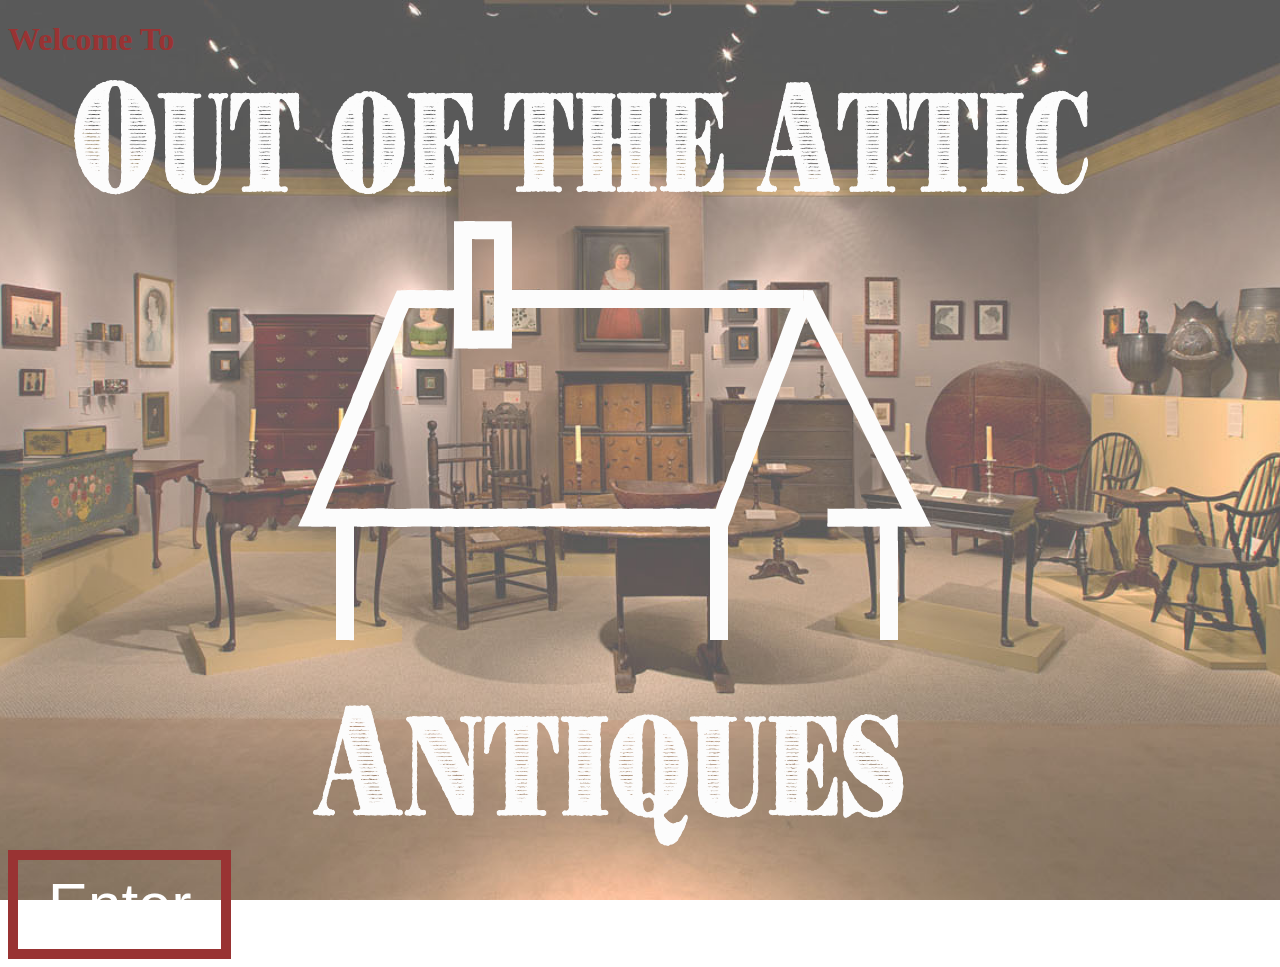
==== index.html @ 9c6b617c "add index.html html, images, fonts, and color" ====
<!doctype html>
<html lang="en">
<head>
    <meta charset="utf-8">
    <title>Out of the Attic Antiques</title>
    <meta name="description" content="A unique assortment of antiques, collectibles, vintage, retro, and all around fun stuff!">
    <meta name="viewport" content="width=device-width, initial-scale=1">
    <link rel="shortcut icon" href="img/favicon.ico"/>
    <link rel="stylesheet" type="text/css" href="styles.css"/>
</head>
<body class="home">
  <h1>Welcome To</h1>
  <img src="img/attic.png" alt="Homepage Icon">
  <button class="enter" type="button">Enter</button>

</body>
</html>
---- styles.css ----
.home {
  background-image: url(img/background.jpg);
  background-position: center center;
  background-repeat: no-repeat;
  background-attachment: fixed;
  background-size: cover;
  color: #993333; }

.enter {
  background-color: transparent;
  border: 10px solid #993333;
  color: white;
  padding: 10px 30px;
  text-align: center;
  display: inline-block;
  font-size: 60px;
  cursor: pointer; }
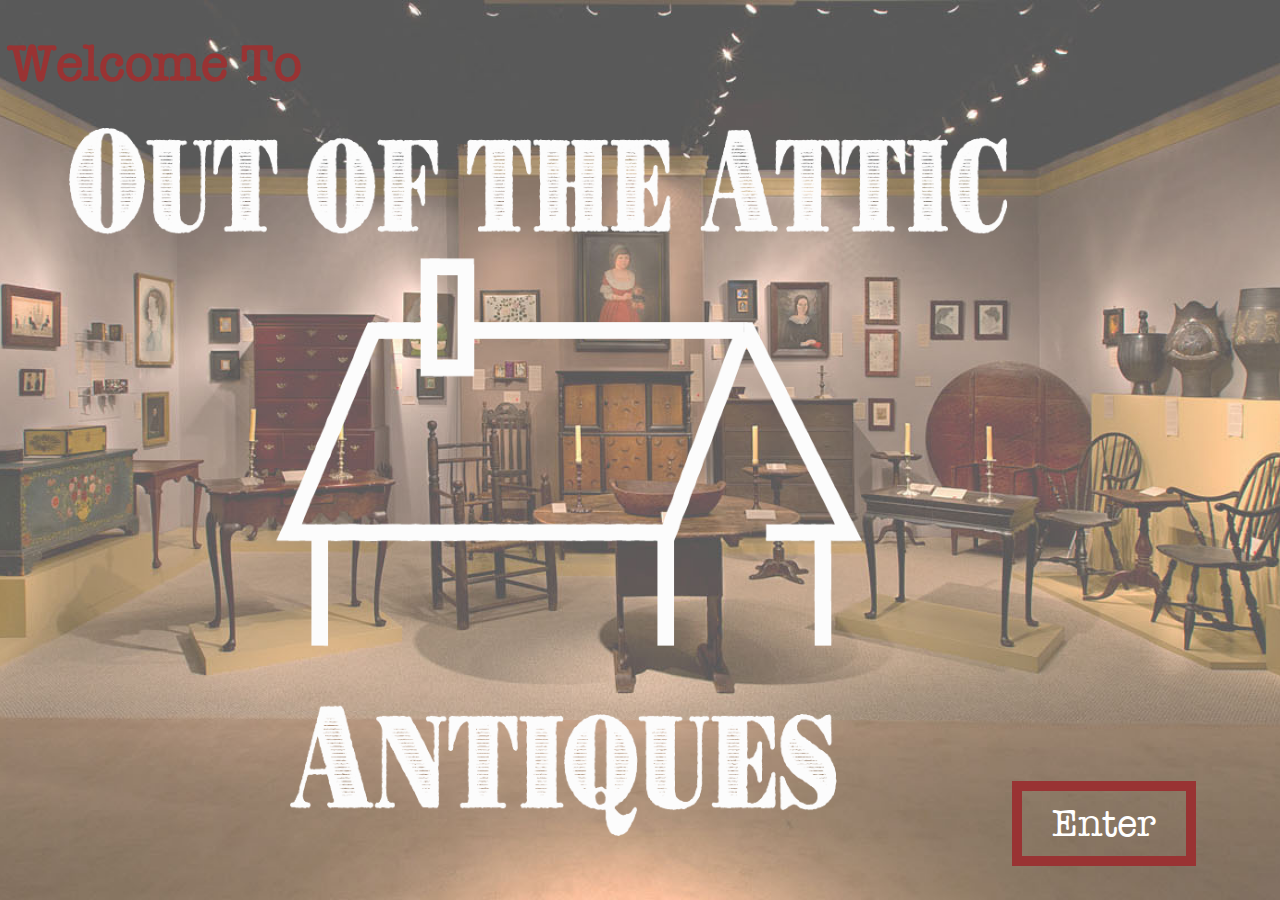
==== commit 6121ea61: "add font face and viewport font mixins" ====
--- a/index.html
+++ b/index.html
@@ -9,9 +9,9 @@
     <link rel="stylesheet" type="text/css" href="styles.css"/>
 </head>
 <body class="home">
-  <h1>Welcome To</h1>
+  <h1 class="limit-min">Welcome To</h1>
   <img src="img/attic.png" alt="Homepage Icon">
-  <button class="enter" type="button">Enter</button>
+  <button class="enter limit-min-max" type="button">Enter</button>
 
 </body>
 </html>
--- a/styles.css
+++ b/styles.css
@@ -1,10 +1,19 @@
+@font-face {
+  font-family: type;
+  src: url(fonts/AmericanTypewriter.ttc); }
+
 .home {
   background-image: url(img/background.jpg);
   background-position: center center;
   background-repeat: no-repeat;
   background-attachment: fixed;
   background-size: cover;
-  color: #993333; }
+  color: #993333;
+  font-family: type; }
+
+.home img {
+  width: 100%;
+  max-width: 1000px; }
 
 .enter {
   background-color: transparent;
@@ -13,5 +22,20 @@
   padding: 10px 30px;
   text-align: center;
   display: inline-block;
-  font-size: 60px;
-  cursor: pointer; }
+  cursor: pointer;
+  font-family: type; }
+
+.limit-min {
+  font-size: 4vw; }
+  @media (max-width: 750px) {
+    .limit-min {
+      font-size: 30px; } }
+
+.limit-min-max {
+  font-size: 3vw; }
+  @media (max-width: 666.66667px) {
+    .limit-min-max {
+      font-size: 20px; } }
+  @media (min-width: 1666.66667px) {
+    .limit-min-max {
+      font-size: 50px; } }
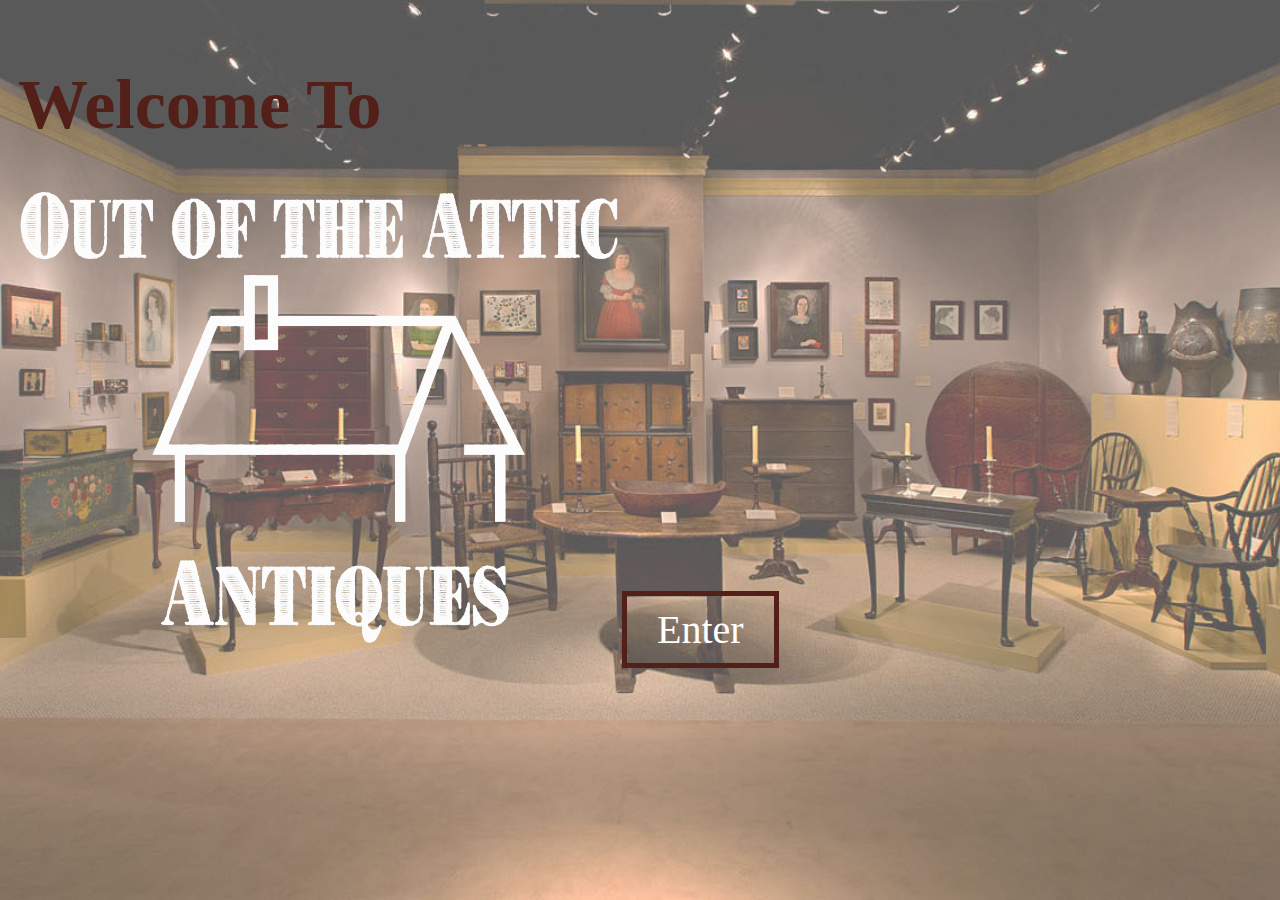
==== commit c89b7384: "about page mobile version complete" ====
--- a/index.html
+++ b/index.html
@@ -9,9 +9,10 @@
     <link rel="stylesheet" type="text/css" href="styles.css"/>
 </head>
 <body class="home">
-  <h1 class="limit-min">Welcome To</h1>
-  <img src="img/attic.png" alt="Homepage Icon">
-  <button class="enter limit-min-max" type="button">Enter</button>
-
+  <div class="home-container">
+    <h1 class="limit-min">Welcome To</h1>
+    <img src="img/attic.png" alt="Homepage Icon">
+    <a href="about.html"><button class="enter limit-min-max" type="button">Enter</button></a>
+  </div>
 </body>
 </html>
--- a/styles.css
+++ b/styles.css
@@ -1,6 +1,125 @@
+/*--------------IMPORTS----------------*/
+@import url(layout/grid-settings.css);
+@font-face {
+  font-family: type;
+  src: url("url(fonts/AmericanTypewriter.ttc).eot");
+  src: url("url(fonts/AmericanTypewriter.ttc).eot#iefix") format("embedded-opentype"), url("url(fonts/AmericanTypewriter.ttc).ttf") format("truetype"), url("url(fonts/AmericanTypewriter.ttc).svg#type") format("svg"), url("url(fonts/AmericanTypewriter.ttc).woff") format("woff"); }
+
 @font-face {
   font-family: type;
   src: url(fonts/AmericanTypewriter.ttc); }
+
+@font-face {
+  font-family: badguy;
+  src: url(fonts/BadGuyBlack.otf); }
+
+@font-face {
+  src: url(fonts/SignPainter.ttc); }
+
+.limit-min {
+  font-size: 4vw; }
+  @media (max-width: 1750px) {
+    .limit-min {
+      font-size: 70px; } }
+
+.limit-min-max {
+  font-size: 3vw; }
+  @media (max-width: 1333.33333px) {
+    .limit-min-max {
+      font-size: 40px; } }
+  @media (min-width: 1666.66667px) {
+    .limit-min-max {
+      font-size: 50px; } }
+
+html {
+  -webkit-box-sizing: border-box;
+  box-sizing: border-box; }
+
+*, *::before, *::after {
+  -webkit-box-sizing: inherit;
+  box-sizing: inherit; }
+
+body {
+  padding: 10px;
+  width: 100%; }
+
+header {
+  max-width: 1600px;
+  width: 100%;
+  margin: 0 auto; }
+
+.menu {
+  display: -webkit-box;
+  display: -webkit-flex;
+  display: -ms-flexbox;
+  display: flex;
+  -webkit-box-align: center;
+  -webkit-align-items: center;
+  -ms-flex-align: center;
+  align-items: center;
+  -webkit-box-pack: center;
+  -webkit-justify-content: center;
+  -ms-flex-pack: center;
+  justify-content: center;
+  font-family: SignPainter; }
+  @media (max-width: 40em) {
+    .menu {
+      -webkit-box-orient: vertical;
+      -webkit-box-direction: normal;
+      -webkit-flex-direction: column;
+      -ms-flex-direction: column;
+      flex-direction: column; } }
+  .menu .logo {
+    max-width: 200px;
+    padding-top: 10px; }
+  .menu .icons-div {
+    padding-left: 10px; }
+  .menu .icons {
+    max-width: 80px;
+    margin: 0 -25px;
+    padding-right: 30px; }
+  .menu a {
+    -webkit-box-flex: 1;
+    -webkit-flex-grow: 1;
+    -ms-flex-positive: 1;
+    flex-grow: 1;
+    color: #808080;
+    text-decoration: none;
+    text-align: center;
+    padding: 15px;
+    font-size: 2.5em; }
+  .menu a:hover {
+    color: white; }
+
+footer {
+  width: 100%;
+  background-color: rgba(128, 128, 128, 0.5);
+  position: relative;
+  left: 0px;
+  bottom: 0px;
+  font-family: type;
+  display: -webkit-box;
+  display: -webkit-flex;
+  display: -ms-flexbox;
+  display: flex;
+  -webkit-box-pack: center;
+  -webkit-justify-content: center;
+  -ms-flex-pack: center;
+  justify-content: center; }
+  footer ul {
+    list-style: none; }
+    footer ul li {
+      text-align: center;
+      padding: 10px; }
+
+.footer-svg {
+  max-width: 40px; }
+
+.home-container {
+  width: 1200px;
+  max-width: 100%;
+  margin: auto;
+  display: inline-block; }
 
 .home {
   background-image: url(img/background.jpg);
@@ -8,34 +127,158 @@
   background-repeat: no-repeat;
   background-attachment: fixed;
   background-size: cover;
-  color: #993333;
-  font-family: type; }
-
-.home img {
-  width: 100%;
-  max-width: 1000px; }
+  color: #521F19;
+  font-family: SignPainter; }
+  .home img {
+    width: 100%;
+    max-width: 600px; }
 
 .enter {
   background-color: transparent;
-  border: 10px solid #993333;
+  border: 5px solid #521F19;
   color: white;
   padding: 10px 30px;
-  text-align: center;
-  display: inline-block;
+  text-decoration: none;
   cursor: pointer;
-  font-family: type; }
-
-.limit-min {
-  font-size: 4vw; }
-  @media (max-width: 750px) {
-    .limit-min {
-      font-size: 30px; } }
-
-.limit-min-max {
-  font-size: 3vw; }
-  @media (max-width: 666.66667px) {
-    .limit-min-max {
-      font-size: 20px; } }
-  @media (min-width: 1666.66667px) {
-    .limit-min-max {
-      font-size: 50px; } }
+  font-family: SignPainter; }
+
+.about p {
+  font-family: type;
+  letter-spacing: 1px;
+  line-height: 1.5; }
+  .about p span {
+    font-family: SignPainter;
+    font-size: 80px;
+    padding-bottom: 20px; }
+  .about p h1, .about p h2 {
+    font-family: BadGuyBlack;
+    font-size: 2.5em;
+    text-align: center;
+    color: #cc9900; }
+
+.about-container {
+  width: 100%;
+  max-width: 1200px;
+  margin: auto; }
+
+#emailkern {
+  letter-spacing: 2px; }
+
+.featured h1 {
+  font-family: BadGuyBlack;
+  font-size: 2.5em;
+  text-align: center;
+  color: #cc9900; }
+
+.events h1 {
+  font-family: BadGuyBlack;
+  font-size: 2.5em;
+  text-align: center;
+  color: #cc9900; }
+
+.blog h1 {
+  font-family: BadGuyBlack;
+  font-size: 2.5em;
+  text-align: center;
+  color: #cc9900; }
+
+.events-container {
+  width: 100%;
+  max-width: 1200px;
+  background-color: #808080;
+  margin: auto; }
+
+.event {
+  border-bottom: 7px dotted;
+  border-color: white;
+  text-align: center; }
+  .event img {
+    width: 100%;
+    max-width: 300px;
+    border: 5px solid;
+    border-color: #521F19;
+    margin-top: 10px; }
+  .event p {
+    font-family: type;
+    font-size: 1.875em; }
+    .event p span {
+      font-family: BadGuyBlack; }
+  .event h2 {
+    font-family: SignPainter;
+    font-size: 3.125em; }
+  .event button {
+    -webkit-box-shadow: 3px 4px 8px #666666;
+    -moz-box-shadow: 3px 4px 8px #666666;
+    box-shadow: 3px 4px 8px #666666;
+    font-family: type;
+    color: white;
+    font-size: 20px;
+    background: #521F19;
+    padding: 10px 20px 10px 20px;
+    text-decoration: none;
+    margin-bottom: 15px; }
+    .event button:hover {
+      background: #cc9900;
+      text-decoration: none; }
+
+.appraisals h1 {
+  font-family: BadGuyBlack;
+  font-size: 2.5em;
+  text-align: center;
+  color: #cc9900; }
+
+.contact {
+  background-image: url(img/contact_background.png);
+  background-position: center center;
+  background-repeat: no-repeat;
+  background-attachment: fixed;
+  background-size: cover; }
+  .contact h1 {
+    color: #cc9900;
+    font-family: BadGuyBlack;
+    font-size: 2.5em;
+    text-align: center; }
+
+#form {
+  width: 700px;
+  max-width: 100%;
+  margin: auto; }
+
+input[type="text"],
+input[type="email"],
+input[type="submit"],
+select,
+textarea {
+  opacity: 0.3;
+  font-size: 15px;
+  width: 100%;
+  max-width: 800px;
+  resize: none; }
+
+input[type="submit"] {
+  width: 400px;
+  max-width: 100%;
+  float: right; }
+
+.about, .featured, .events, .blog, .appraisals, .contact {
+  background-color: #521F19;
+  color: white; }
+  .about iframe, .featured iframe, .events iframe, .blog iframe, .appraisals iframe, .contact iframe {
+    max-width: 100%;
+    margin-right: auto;
+    margin-left: auto;
+    display: block;
+    padding-bottom: 20px; }
+
+svg:hover {
+  -webkit-transform: scale(1.6);
+  -ms-transform: scale(1.6);
+  transform: scale(1.6); }
+
+svg {
+  -webkit-transition: all 0.5s;
+  -o-transition: all 0.5s;
+  transition: all 0.5s;
+  -webkit-transform-origin: 50% 50%;
+  -ms-transform-origin: 50% 50%;
+  transform-origin: 50% 50%; }
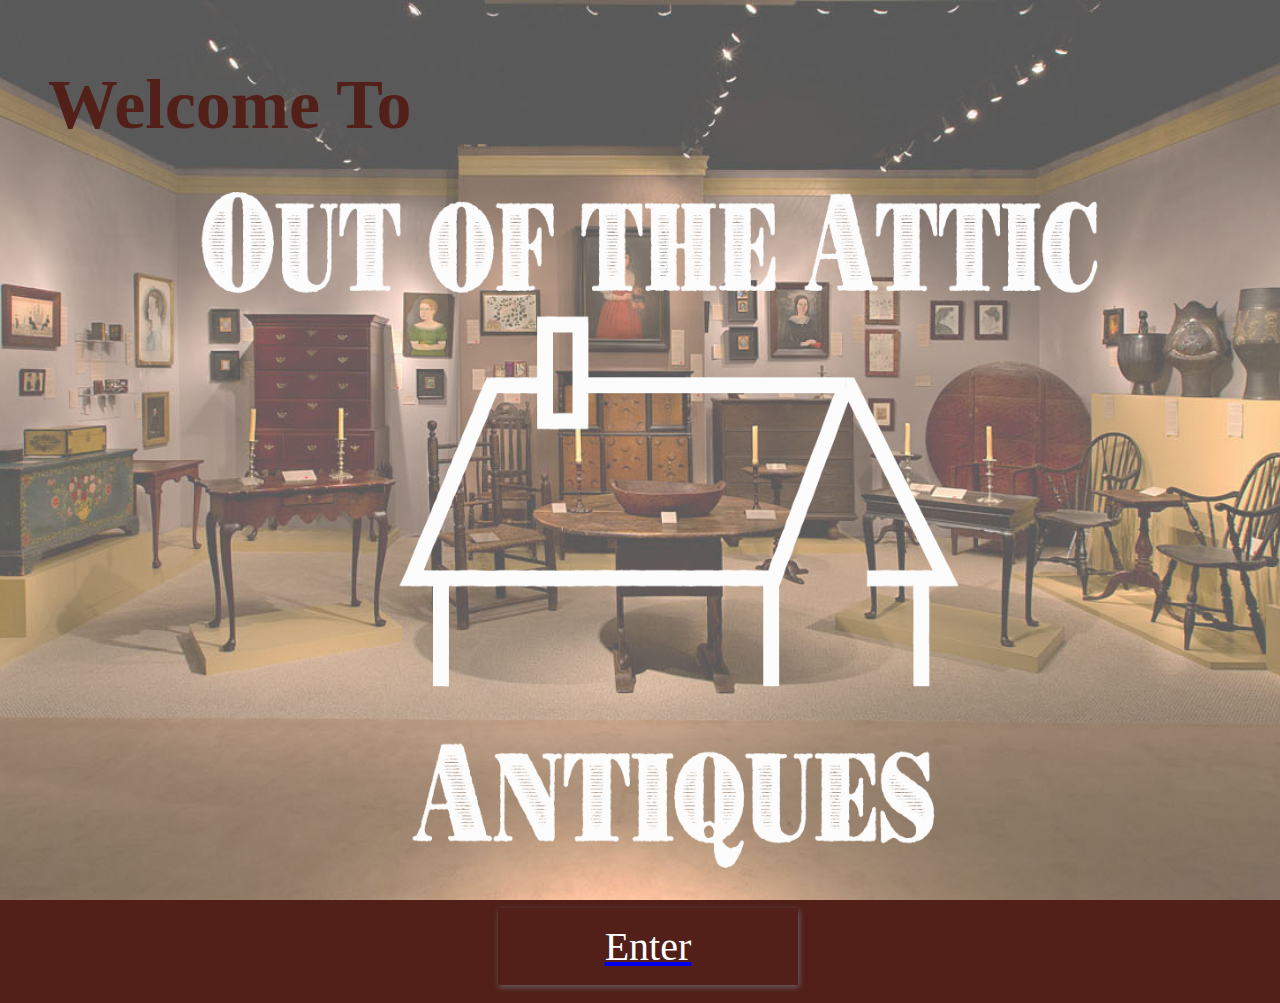
==== commit a2eba7a4: "complete all mobile pages" ====
--- a/index.html
+++ b/index.html
@@ -12,7 +12,9 @@
   <div class="home-container">
     <h1 class="limit-min">Welcome To</h1>
     <img src="img/attic.png" alt="Homepage Icon">
-    <a href="about.html"><button class="enter limit-min-max" type="button">Enter</button></a>
+    <div class="enter-button">
+      <a href="about.html"><button class="enter limit-min-max" type="button">Enter</button></a>
+    </div>
   </div>
 </body>
 </html>
--- a/styles.css
+++ b/styles.css
@@ -31,6 +31,531 @@
     .limit-min-max {
       font-size: 50px; } }
 
+/* Featured Items */
+.section {
+  display: none;
+  padding-bottom: 2rem; }
+  @media screen and (min-width: 768px) {
+    .section {
+      padding-right: 4rem;
+      padding-left: 4rem; } }
+  @supports (display: grid) {
+    .section {
+      display: block; } }
+
+.grid {
+  display: grid;
+  grid-gap: 20px;
+  grid-template-columns: repeat(auto-fit, minmax(300px, 1fr));
+  grid-auto-rows: 150px;
+  grid-auto-flow: row dense; }
+
+.item {
+  position: relative;
+  display: -webkit-box;
+  display: -webkit-flex;
+  display: -ms-flexbox;
+  display: flex;
+  -webkit-box-orient: vertical;
+  -webkit-box-direction: normal;
+  -webkit-flex-direction: column;
+  -ms-flex-direction: column;
+  flex-direction: column;
+  -webkit-box-pack: end;
+  -webkit-justify-content: flex-end;
+  -ms-flex-pack: end;
+  justify-content: flex-end;
+  -webkit-box-sizing: border-box;
+  box-sizing: border-box;
+  grid-column-start: auto;
+  grid-row-start: auto;
+  background-image: url("img/grid_img/guitar.jpg");
+  background-size: cover;
+  background-position: center;
+  -webkit-transition: -webkit-transform 0.3s ease-in-out;
+  transition: -webkit-transform 0.3s ease-in-out;
+  -o-transition: transform 0.3s ease-in-out;
+  transition: transform 0.3s ease-in-out;
+  transition: transform 0.3s ease-in-out, -webkit-transform 0.3s ease-in-out;
+  border: 2px solid #cc9900; }
+  .item:nth-of-type(2n) {
+    background-image: url("img/grid_img/helmet.jpg"); }
+  .item:nth-of-type(3n) {
+    background-image: url("img/grid_img/phono.jpg"); }
+  .item:nth-of-type(4n) {
+    background-image: url("img/grid_img/tv.jpg"); }
+  .item:nth-of-type(5n) {
+    background-image: url("img/grid_img/train.jpg"); }
+  .item:nth-of-type(6n) {
+    background-image: url("img/grid_img/rolex.jpg"); }
+  .item:nth-of-type(7n) {
+    background-image: url("img/grid_img/jacket.jpg"); }
+  .item:nth-of-type(8n) {
+    background-image: url("img/grid_img/eames.jpg"); }
+  .item:nth-of-type(9n) {
+    background-image: url("img/grid_img/autograph.jpg"); }
+  .item:nth-of-type(10n) {
+    background-image: url("img/grid_img/coffee.jpg"); }
+  .item:nth-of-type(11n) {
+    background-image: url("img/grid_img/beer.jpg"); }
+  .item:nth-of-type(12n) {
+    background-image: url("img/grid_img/globe.jpg"); }
+  .item:nth-of-type(13n) {
+    background-image: url("img/grid_img/glass.jpg"); }
+  .item:nth-of-type(14n) {
+    background-image: url("img/grid_img/picnic.jpg"); }
+  .item:nth-of-type(15n) {
+    background-image: url("img/grid_img/ring.jpg"); }
+  .item:nth-of-type(16n) {
+    background-image: url("img/grid_img/sofa.jpg"); }
+  .item:after {
+    content: '';
+    position: absolute;
+    width: 100%;
+    height: 100%;
+    background-color: black;
+    opacity: 0.3;
+    -webkit-transition: opacity 0.3s ease-in-out;
+    -o-transition: opacity 0.3s ease-in-out;
+    transition: opacity 0.3s ease-in-out; }
+  .item:hover {
+    -webkit-transform: scale(1.05);
+    -ms-transform: scale(1.05);
+    transform: scale(1.05); }
+    .item:hover:after {
+      opacity: 0; }
+  .item--medium {
+    grid-row-end: span 2; }
+  .item--large {
+    grid-row-end: span 3; }
+  .item--full {
+    grid-column-end: auto; }
+    @media screen and (min-width: 768px) {
+      .item--full {
+        grid-column: 1/-1;
+        grid-row-end: span 2; } }
+  .item__details {
+    position: relative;
+    z-index: 1;
+    padding: 15px;
+    background: #fff;
+    letter-spacing: 1px;
+    color: #521F19;
+    font-family: type;
+    text-align: center; }
+
+/*
+ * The MIT License
+ * Copyright (c) 2012 Matias Meno <m@tias.me>
+ */
+@-webkit-keyframes passing-through {
+  0% {
+    opacity: 0;
+    -webkit-transform: translateY(40px);
+    -moz-transform: translateY(40px);
+    -ms-transform: translateY(40px);
+    -o-transform: translateY(40px);
+    transform: translateY(40px); }
+  30%, 70% {
+    opacity: 1;
+    -webkit-transform: translateY(0px);
+    -moz-transform: translateY(0px);
+    -ms-transform: translateY(0px);
+    -o-transform: translateY(0px);
+    transform: translateY(0px); }
+  100% {
+    opacity: 0;
+    -webkit-transform: translateY(-40px);
+    -moz-transform: translateY(-40px);
+    -ms-transform: translateY(-40px);
+    -o-transform: translateY(-40px);
+    transform: translateY(-40px); } }
+
+@-moz-keyframes passing-through {
+  0% {
+    opacity: 0;
+    -webkit-transform: translateY(40px);
+    -moz-transform: translateY(40px);
+    -ms-transform: translateY(40px);
+    -o-transform: translateY(40px);
+    transform: translateY(40px); }
+  30%, 70% {
+    opacity: 1;
+    -webkit-transform: translateY(0px);
+    -moz-transform: translateY(0px);
+    -ms-transform: translateY(0px);
+    -o-transform: translateY(0px);
+    transform: translateY(0px); }
+  100% {
+    opacity: 0;
+    -webkit-transform: translateY(-40px);
+    -moz-transform: translateY(-40px);
+    -ms-transform: translateY(-40px);
+    -o-transform: translateY(-40px);
+    transform: translateY(-40px); } }
+
+@keyframes passing-through {
+  0% {
+    opacity: 0;
+    -webkit-transform: translateY(40px);
+    -moz-transform: translateY(40px);
+    -ms-transform: translateY(40px);
+    -o-transform: translateY(40px);
+    transform: translateY(40px); }
+  30%, 70% {
+    opacity: 1;
+    -webkit-transform: translateY(0px);
+    -moz-transform: translateY(0px);
+    -ms-transform: translateY(0px);
+    -o-transform: translateY(0px);
+    transform: translateY(0px); }
+  100% {
+    opacity: 0;
+    -webkit-transform: translateY(-40px);
+    -moz-transform: translateY(-40px);
+    -ms-transform: translateY(-40px);
+    -o-transform: translateY(-40px);
+    transform: translateY(-40px); } }
+
+@-webkit-keyframes slide-in {
+  0% {
+    opacity: 0;
+    -webkit-transform: translateY(40px);
+    -moz-transform: translateY(40px);
+    -ms-transform: translateY(40px);
+    -o-transform: translateY(40px);
+    transform: translateY(40px); }
+  30% {
+    opacity: 1;
+    -webkit-transform: translateY(0px);
+    -moz-transform: translateY(0px);
+    -ms-transform: translateY(0px);
+    -o-transform: translateY(0px);
+    transform: translateY(0px); } }
+
+@-moz-keyframes slide-in {
+  0% {
+    opacity: 0;
+    -webkit-transform: translateY(40px);
+    -moz-transform: translateY(40px);
+    -ms-transform: translateY(40px);
+    -o-transform: translateY(40px);
+    transform: translateY(40px); }
+  30% {
+    opacity: 1;
+    -webkit-transform: translateY(0px);
+    -moz-transform: translateY(0px);
+    -ms-transform: translateY(0px);
+    -o-transform: translateY(0px);
+    transform: translateY(0px); } }
+
+@keyframes slide-in {
+  0% {
+    opacity: 0;
+    -webkit-transform: translateY(40px);
+    -moz-transform: translateY(40px);
+    -ms-transform: translateY(40px);
+    -o-transform: translateY(40px);
+    transform: translateY(40px); }
+  30% {
+    opacity: 1;
+    -webkit-transform: translateY(0px);
+    -moz-transform: translateY(0px);
+    -ms-transform: translateY(0px);
+    -o-transform: translateY(0px);
+    transform: translateY(0px); } }
+
+@-webkit-keyframes pulse {
+  0% {
+    -webkit-transform: scale(1);
+    -moz-transform: scale(1);
+    -ms-transform: scale(1);
+    -o-transform: scale(1);
+    transform: scale(1); }
+  10% {
+    -webkit-transform: scale(1.1);
+    -moz-transform: scale(1.1);
+    -ms-transform: scale(1.1);
+    -o-transform: scale(1.1);
+    transform: scale(1.1); }
+  20% {
+    -webkit-transform: scale(1);
+    -moz-transform: scale(1);
+    -ms-transform: scale(1);
+    -o-transform: scale(1);
+    transform: scale(1); } }
+
+@-moz-keyframes pulse {
+  0% {
+    -webkit-transform: scale(1);
+    -moz-transform: scale(1);
+    -ms-transform: scale(1);
+    -o-transform: scale(1);
+    transform: scale(1); }
+  10% {
+    -webkit-transform: scale(1.1);
+    -moz-transform: scale(1.1);
+    -ms-transform: scale(1.1);
+    -o-transform: scale(1.1);
+    transform: scale(1.1); }
+  20% {
+    -webkit-transform: scale(1);
+    -moz-transform: scale(1);
+    -ms-transform: scale(1);
+    -o-transform: scale(1);
+    transform: scale(1); } }
+
+@keyframes pulse {
+  0% {
+    -webkit-transform: scale(1);
+    -moz-transform: scale(1);
+    -ms-transform: scale(1);
+    -o-transform: scale(1);
+    transform: scale(1); }
+  10% {
+    -webkit-transform: scale(1.1);
+    -moz-transform: scale(1.1);
+    -ms-transform: scale(1.1);
+    -o-transform: scale(1.1);
+    transform: scale(1.1); }
+  20% {
+    -webkit-transform: scale(1);
+    -moz-transform: scale(1);
+    -ms-transform: scale(1);
+    -o-transform: scale(1);
+    transform: scale(1); } }
+
+.dropzone, .dropzone * {
+  -webkit-box-sizing: border-box;
+  box-sizing: border-box; }
+
+.dropzone {
+  min-height: 150px;
+  border: 4px solid #cc9900;
+  background-image: url(img/dragicon.png);
+  background-size: 100px 100px;
+  background-position: center center;
+  background-repeat: no-repeat;
+  padding: 120px; }
+  .dropzone.dz-clickable {
+    cursor: pointer; }
+    .dropzone.dz-clickable * {
+      cursor: default; }
+    .dropzone.dz-clickable .dz-message, .dropzone.dz-clickable .dz-message * {
+      cursor: pointer; }
+  .dropzone.dz-started .dz-message {
+    display: none; }
+  .dropzone.dz-drag-hover {
+    border-style: solid; }
+    .dropzone.dz-drag-hover .dz-message {
+      opacity: 0.5; }
+  .dropzone .dz-message {
+    text-align: center;
+    margin: 2em 0; }
+  .dropzone .dz-preview {
+    position: relative;
+    display: inline-block;
+    vertical-align: top;
+    margin: 16px;
+    min-height: 100px; }
+    .dropzone .dz-preview:hover {
+      z-index: 1000; }
+      .dropzone .dz-preview:hover .dz-details {
+        opacity: 1; }
+    .dropzone .dz-preview.dz-file-preview .dz-image {
+      border-radius: 20px;
+      background: #999;
+      background: -webkit-gradient(linear, left top, left bottom, from(#eee), to(#ddd));
+      background: -webkit-linear-gradient(top, #eee, #ddd);
+      background: -o-linear-gradient(top, #eee, #ddd);
+      background: linear-gradient(to bottom, #eee, #ddd); }
+    .dropzone .dz-preview.dz-file-preview .dz-details {
+      opacity: 1; }
+    .dropzone .dz-preview.dz-image-preview {
+      background: white; }
+      .dropzone .dz-preview.dz-image-preview .dz-details {
+        -webkit-transition: opacity 0.2s linear;
+        -moz-transition: opacity 0.2s linear;
+        -ms-transition: opacity 0.2s linear;
+        -o-transition: opacity 0.2s linear;
+        transition: opacity 0.2s linear; }
+    .dropzone .dz-preview .dz-remove {
+      font-size: 14px;
+      text-align: center;
+      display: block;
+      cursor: pointer;
+      border: none; }
+      .dropzone .dz-preview .dz-remove:hover {
+        text-decoration: underline; }
+    .dropzone .dz-preview:hover .dz-details {
+      opacity: 1; }
+    .dropzone .dz-preview .dz-details {
+      z-index: 20;
+      position: absolute;
+      top: 0;
+      left: 0;
+      opacity: 0;
+      font-size: 13px;
+      min-width: 100%;
+      max-width: 100%;
+      padding: 2em 1em;
+      text-align: center;
+      color: rgba(0, 0, 0, 0.9);
+      line-height: 150%; }
+      .dropzone .dz-preview .dz-details .dz-size {
+        margin-bottom: 1em;
+        font-size: 16px; }
+      .dropzone .dz-preview .dz-details .dz-filename {
+        white-space: nowrap; }
+        .dropzone .dz-preview .dz-details .dz-filename:hover span {
+          border: 1px solid rgba(200, 200, 200, 0.8);
+          background-color: rgba(255, 255, 255, 0.8); }
+        .dropzone .dz-preview .dz-details .dz-filename:not(:hover) {
+          overflow: hidden;
+          -o-text-overflow: ellipsis;
+          text-overflow: ellipsis; }
+          .dropzone .dz-preview .dz-details .dz-filename:not(:hover) span {
+            border: 1px solid transparent; }
+      .dropzone .dz-preview .dz-details .dz-filename span, .dropzone .dz-preview .dz-details .dz-size span {
+        background-color: rgba(255, 255, 255, 0.4);
+        padding: 0 0.4em;
+        border-radius: 3px; }
+    .dropzone .dz-preview:hover .dz-image img {
+      -webkit-transform: scale(1.05, 1.05);
+      -moz-transform: scale(1.05, 1.05);
+      -ms-transform: scale(1.05, 1.05);
+      -o-transform: scale(1.05, 1.05);
+      transform: scale(1.05, 1.05);
+      -webkit-filter: blur(8px);
+      filter: blur(8px); }
+    .dropzone .dz-preview .dz-image {
+      border-radius: 20px;
+      overflow: hidden;
+      width: 120px;
+      height: 120px;
+      position: relative;
+      display: block;
+      z-index: 10; }
+      .dropzone .dz-preview .dz-image img {
+        display: block; }
+    .dropzone .dz-preview.dz-success .dz-success-mark {
+      -webkit-animation: passing-through 3s cubic-bezier(0.77, 0, 0.175, 1);
+      -moz-animation: passing-through 3s cubic-bezier(0.77, 0, 0.175, 1);
+      -ms-animation: passing-through 3s cubic-bezier(0.77, 0, 0.175, 1);
+      -o-animation: passing-through 3s cubic-bezier(0.77, 0, 0.175, 1);
+      animation: passing-through 3s cubic-bezier(0.77, 0, 0.175, 1); }
+    .dropzone .dz-preview.dz-error .dz-error-mark {
+      opacity: 1;
+      -webkit-animation: slide-in 3s cubic-bezier(0.77, 0, 0.175, 1);
+      -moz-animation: slide-in 3s cubic-bezier(0.77, 0, 0.175, 1);
+      -ms-animation: slide-in 3s cubic-bezier(0.77, 0, 0.175, 1);
+      -o-animation: slide-in 3s cubic-bezier(0.77, 0, 0.175, 1);
+      animation: slide-in 3s cubic-bezier(0.77, 0, 0.175, 1); }
+    .dropzone .dz-preview .dz-success-mark, .dropzone .dz-preview .dz-error-mark {
+      pointer-events: none;
+      opacity: 0;
+      z-index: 500;
+      position: absolute;
+      display: block;
+      top: 50%;
+      left: 50%;
+      margin-left: -27px;
+      margin-top: -27px; }
+      .dropzone .dz-preview .dz-success-mark svg, .dropzone .dz-preview .dz-error-mark svg {
+        display: block;
+        width: 54px;
+        height: 54px; }
+    .dropzone .dz-preview.dz-processing .dz-progress {
+      opacity: 1;
+      -webkit-transition: all 0.2s linear;
+      -moz-transition: all 0.2s linear;
+      -ms-transition: all 0.2s linear;
+      -o-transition: all 0.2s linear;
+      transition: all 0.2s linear; }
+    .dropzone .dz-preview.dz-complete .dz-progress {
+      opacity: 0;
+      -webkit-transition: opacity 0.4s ease-in;
+      -moz-transition: opacity 0.4s ease-in;
+      -ms-transition: opacity 0.4s ease-in;
+      -o-transition: opacity 0.4s ease-in;
+      transition: opacity 0.4s ease-in; }
+    .dropzone .dz-preview:not(.dz-processing) .dz-progress {
+      -webkit-animation: pulse 6s ease infinite;
+      -moz-animation: pulse 6s ease infinite;
+      -ms-animation: pulse 6s ease infinite;
+      -o-animation: pulse 6s ease infinite;
+      animation: pulse 6s ease infinite; }
+    .dropzone .dz-preview .dz-progress {
+      opacity: 1;
+      z-index: 1000;
+      pointer-events: none;
+      position: absolute;
+      height: 16px;
+      left: 50%;
+      top: 50%;
+      margin-top: -8px;
+      width: 80px;
+      margin-left: -40px;
+      background: rgba(255, 255, 255, 0.9);
+      -webkit-transform: scale(1);
+      border-radius: 8px;
+      overflow: hidden; }
+      .dropzone .dz-preview .dz-progress .dz-upload {
+        background: #333;
+        background: -webkit-gradient(linear, left top, left bottom, from(#666), to(#444));
+        background: -webkit-linear-gradient(top, #666, #444);
+        background: -o-linear-gradient(top, #666, #444);
+        background: linear-gradient(to bottom, #666, #444);
+        position: absolute;
+        top: 0;
+        left: 0;
+        bottom: 0;
+        width: 0;
+        -webkit-transition: width 300ms ease-in-out;
+        -moz-transition: width 300ms ease-in-out;
+        -ms-transition: width 300ms ease-in-out;
+        -o-transition: width 300ms ease-in-out;
+        transition: width 300ms ease-in-out; }
+    .dropzone .dz-preview.dz-error .dz-error-message {
+      display: block; }
+    .dropzone .dz-preview.dz-error:hover .dz-error-message {
+      opacity: 1;
+      pointer-events: auto; }
+    .dropzone .dz-preview .dz-error-message {
+      pointer-events: none;
+      z-index: 1000;
+      position: absolute;
+      display: block;
+      display: none;
+      opacity: 0;
+      -webkit-transition: opacity 0.3s ease;
+      -moz-transition: opacity 0.3s ease;
+      -ms-transition: opacity 0.3s ease;
+      -o-transition: opacity 0.3s ease;
+      transition: opacity 0.3s ease;
+      border-radius: 8px;
+      font-size: 13px;
+      top: 130px;
+      left: -10px;
+      width: 140px;
+      background: #be2626;
+      background: -webkit-gradient(linear, left top, left bottom, from(#be2626), to(#a92222));
+      background: -webkit-linear-gradient(top, #be2626, #a92222);
+      background: -o-linear-gradient(top, #be2626, #a92222);
+      background: linear-gradient(to bottom, #be2626, #a92222);
+      padding: 0.5em 1.2em;
+      color: white; }
+      .dropzone .dz-preview .dz-error-message:after {
+        content: '';
+        position: absolute;
+        top: -6px;
+        left: 64px;
+        width: 0;
+        height: 0;
+        border-left: 6px solid transparent;
+        border-right: 6px solid transparent;
+        border-bottom: 6px solid #be2626; }
+
 html {
   -webkit-box-sizing: border-box;
   box-sizing: border-box; }
@@ -40,6 +565,8 @@
   box-sizing: inherit; }
 
 body {
+  background-color: #521F19;
+  color: white;
   padding: 10px;
   width: 100%; }
 
@@ -98,6 +625,7 @@
   left: 0px;
   bottom: 0px;
   font-family: type;
+  letter-spacing: 2px;
   display: -webkit-box;
   display: -webkit-flex;
   display: -ms-flexbox;
@@ -115,12 +643,6 @@
 .footer-svg {
   max-width: 40px; }
 
-.home-container {
-  width: 1200px;
-  max-width: 100%;
-  margin: auto;
-  display: inline-block; }
-
 .home {
   background-image: url(img/background.jpg);
   background-position: center center;
@@ -128,19 +650,29 @@
   background-attachment: fixed;
   background-size: cover;
   color: #521F19;
-  font-family: SignPainter; }
+  font-family: SignPainter;
+  display: block; }
   .home img {
-    width: 100%;
-    max-width: 600px; }
+    width: 900px;
+    max-width: 100%;
+    margin: auto;
+    display: block; }
 
 .enter {
   background-color: transparent;
   border: 5px solid #521F19;
   color: white;
-  padding: 10px 30px;
-  text-decoration: none;
+  padding: 10px;
   cursor: pointer;
-  font-family: SignPainter; }
+  font-family: SignPainter;
+  margin: auto;
+  width: 300px;
+  max-width: 100%;
+  display: block; }
+
+.enter-button {
+  padding-top: 40px;
+  text-decoration: none; }
 
 .about p {
   font-family: type;
@@ -150,82 +682,142 @@
     font-family: SignPainter;
     font-size: 80px;
     padding-bottom: 20px; }
-  .about p h1, .about p h2 {
-    font-family: BadGuyBlack;
-    font-size: 2.5em;
-    text-align: center;
-    color: #cc9900; }
-
-.about-container {
-  width: 100%;
-  max-width: 1200px;
-  margin: auto; }
+
+.about h2 {
+  font-family: badguy;
+  text-align: center;
+  color: #cc9900; }
 
 #emailkern {
   letter-spacing: 2px; }
 
-.featured h1 {
-  font-family: BadGuyBlack;
-  font-size: 2.5em;
+iframe {
+  max-width: 100%;
+  margin-right: auto;
+  margin-left: auto;
+  display: block;
+  padding-bottom: 20px; }
+
+.featured-container {
+  width: 1200px;
+  max-width: 100%; }
+
+.events-container {
+  border: 4px solid #cc9900; }
+  .events-container div:last-child {
+    margin-bottom: 100px; }
+
+.blog h2 {
+  font-family: badguy;
+  font-size: 1.875em;
+  letter-spacing: 1.5px;
   text-align: center;
-  color: #cc9900; }
-
-.events h1 {
-  font-family: BadGuyBlack;
-  font-size: 2.5em;
-  text-align: center;
-  color: #cc9900; }
-
-.blog h1 {
-  font-family: BadGuyBlack;
-  font-size: 2.5em;
-  text-align: center;
-  color: #cc9900; }
+  color: #521F19; }
+
+.blog h3 {
+  font-family: badguy;
+  font-size: 1.25em;
+  color: #521F19; }
+
+.blog img {
+  max-width: 100%; }
+
+.blog p {
+  font-family: type;
+  letter-spacing: 2px;
+  line-height: 1.5; }
+
+.blog-large,
+.blog-medium,
+.blog-small {
+  padding: 20px;
+  background-color: #808080;
+  border: 4px solid #cc9900;
+  margin: 10px; }
+
+.blog-medium img {
+  max-height: 200px;
+  padding: 5px;
+  margin: auto;
+  float: right; }
+
+.blog-small h3 {
+  font-size: 0.875em;
+  display: inline-block;
+  padding-right: 10px; }
+
+.truncate {
+  width: 240px;
+  white-space: nowrap;
+  overflow: hidden;
+  -o-text-overflow: ellipsis;
+  text-overflow: ellipsis; }
 
 .events-container {
-  width: 100%;
-  max-width: 1200px;
-  background-color: #808080;
-  margin: auto; }
+  background-color: #808080; }
 
 .event {
   border-bottom: 7px dotted;
   border-color: white;
   text-align: center; }
+  .event:last-child {
+    border-bottom: none; }
   .event img {
     width: 100%;
     max-width: 300px;
     border: 5px solid;
     border-color: #521F19;
-    margin-top: 10px; }
+    margin-top: 30px; }
   .event p {
     font-family: type;
     font-size: 1.875em; }
     .event p span {
-      font-family: BadGuyBlack; }
+      font-family: badguy; }
   .event h2 {
     font-family: SignPainter;
     font-size: 3.125em; }
-  .event button {
-    -webkit-box-shadow: 3px 4px 8px #666666;
-    -moz-box-shadow: 3px 4px 8px #666666;
-    box-shadow: 3px 4px 8px #666666;
-    font-family: type;
-    color: white;
-    font-size: 20px;
-    background: #521F19;
-    padding: 10px 20px 10px 20px;
-    text-decoration: none;
-    margin-bottom: 15px; }
-    .event button:hover {
-      background: #cc9900;
-      text-decoration: none; }
-
-.appraisals h1 {
-  font-family: BadGuyBlack;
-  font-size: 2.5em;
-  text-align: center;
-  color: #cc9900; }
+
+.appraisals-container p {
+  letter-spacing: 1.5px; }
+
+.appraisals-container input[type="text"],
+.appraisals-container input[type="email"],
+.appraisals-container input[type="submit"],
+.appraisals-container textarea {
+  border: 4px solid #cc9900;
+  opacity: 1;
+  padding: 10px; }
+
+.appraisals-container button {
+  font-size: 1.875em; }
+
+.dropzone p,
+.app-first p,
+.app-message p,
+.app-contact p {
+  font-family: type;
+  display: inline; }
+  .dropzone p:first-of-type,
+  .app-first p:first-of-type,
+  .app-message p:first-of-type,
+  .app-contact p:first-of-type {
+    font-family: badguy;
+    color: #cc9900; }
+
+.app-first,
+.app-message {
+  padding-bottom: 50px; }
+
+.app-contact {
+  padding-bottom: 20px; }
+  .app-contact div:first-child,
+  .app-contact div:nth-child(2) {
+    padding-bottom: 15px; }
+
+.app-button {
+  width: 150px;
+  padding-top: 20px;
+  margin: auto; }
 
 .contact {
   background-image: url(img/contact_background.png);
@@ -233,42 +825,137 @@
   background-repeat: no-repeat;
   background-attachment: fixed;
   background-size: cover; }
-  .contact h1 {
-    color: #cc9900;
-    font-family: BadGuyBlack;
-    font-size: 2.5em;
-    text-align: center; }
+
+.form-container {
+  color: #cc9900; }
 
 #form {
   width: 700px;
   max-width: 100%;
   margin: auto; }
 
+.form-name,
+.form-email,
+.form-message,
+.form-button {
+  padding-bottom: 20px; }
+
 input[type="text"],
 input[type="email"],
-input[type="submit"],
-select,
 textarea {
   opacity: 0.3;
-  font-size: 15px;
+  font-size: 1.875em;
   width: 100%;
   max-width: 800px;
-  resize: none; }
-
-input[type="submit"] {
-  width: 400px;
+  resize: none;
+  font-family: type;
+  padding: 20px;
+  border: 4px solid #cc9900; }
+
+::-webkit-input-placeholder {
+  /* WebKit, Blink, Edge */
+  color: #521F19; }
+
+:-moz-placeholder {
+  /* Mozilla Firefox 4 to 18 */
+  color: #521F19;
+  opacity: 1; }
+
+::-moz-placeholder {
+  /* Mozilla Firefox 19+ */
+  color: #521F19;
+  opacity: 1; }
+
+:-ms-input-placeholder {
+  /* Internet Explorer 10-11 */
+  color: #521F19; }
+
+::-ms-input-placeholder {
+  /* Microsoft Edge */
+  color: #521F19; }
+
+.form-button {
   max-width: 100%;
+  padding: 10px;
   float: right; }
-
-.about, .featured, .events, .blog, .appraisals, .contact {
-  background-color: #521F19;
-  color: white; }
-  .about iframe, .featured iframe, .events iframe, .blog iframe, .appraisals iframe, .contact iframe {
-    max-width: 100%;
-    margin-right: auto;
-    margin-left: auto;
-    display: block;
-    padding-bottom: 20px; }
+  .form-button button {
+    font-size: 1.875em;
+    color: white;
+    background-color: transparent;
+    opacity: 0.8; }
+
+.home-container,
+.about-container,
+.events-container,
+.blog-container,
+.appraisals-container,
+.contact-container {
+  width: 100%;
+  max-width: 1200px;
+  margin: auto; }
+
+.about h1,
+.featured h1,
+.events h1,
+.blog h1,
+.appraisals h1,
+.contact h1 {
+  font-family: badguy;
+  color: #cc9900;
+  text-align: center;
+  font-size: 2.5em;
+  letter-spacing: 1px; }
+
+button {
+  -webkit-box-shadow: 3px 4px 8px #666666;
+  -moz-box-shadow: 3px 4px 8px #666666;
+  box-shadow: 1px 2px 6px #666666;
+  font-family: type;
+  color: white;
+  border: 2px solid #cc9900;
+  font-size: 20px;
+  background: #521F19;
+  padding: 10px 20px 10px 20px;
+  text-decoration: none;
+  margin-bottom: 15px; }
+  button:hover {
+    background: #cc9900;
+    text-decoration: none; }
+
+.modal {
+  display: none;
+  position: fixed;
+  z-index: 1;
+  left: 0;
+  top: 0;
+  width: 100%;
+  height: 100%;
+  overflow: auto;
+  background-color: black;
+  background-color: rgba(0, 0, 0, 0.4); }
+
+.modal-content {
+  background-color: rgba(128, 0, 0, 0.2);
+  margin: 15% auto;
+  padding: 20px;
+  border: 4px solid #cc9900;
+  width: 80%;
+  font-family: type;
+  letter-spacing: 1.5px;
+  font-size: 1.25em;
+  text-align: center; }
+
+.close {
+  color: #cc9900;
+  float: right;
+  font-size: 28px;
+  font-weight: bold; }
+
+.close:hover,
+.close:focus {
+  color: black;
+  text-decoration: none;
+  cursor: pointer; }
 
 svg:hover {
   -webkit-transform: scale(1.6);
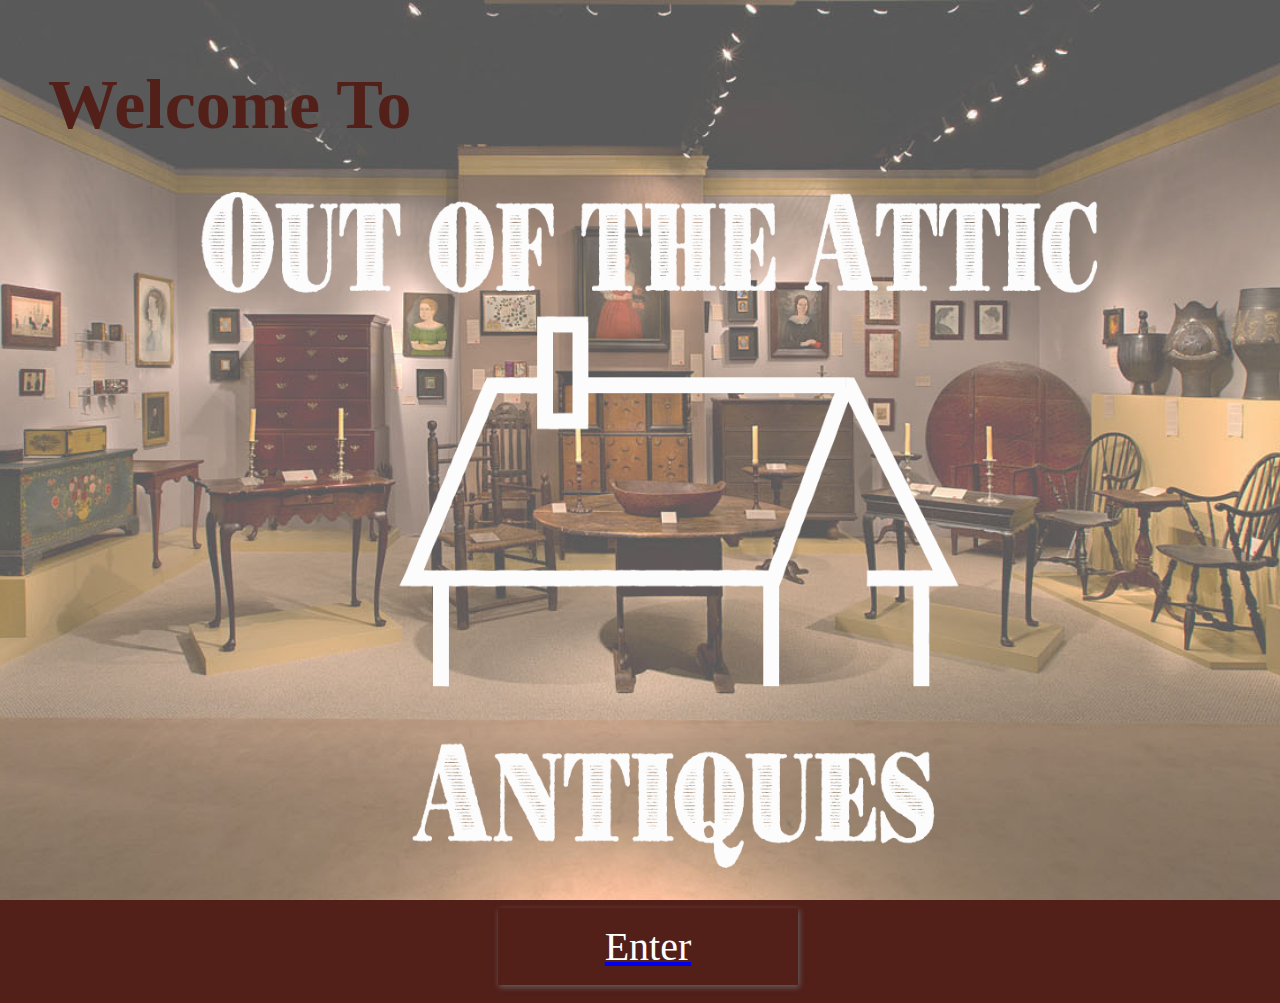
==== commit 3598c9e4: "add keyframe to splash screen image" ====
--- a/index.html
+++ b/index.html
@@ -11,7 +11,7 @@
 <body class="home">
   <div class="home-container">
     <h1 class="limit-min">Welcome To</h1>
-    <img src="img/attic.png" alt="Homepage Icon">
+    <img class="scale" src="img/attic.png" alt="Homepage Icon">
     <div class="enter-button">
       <a href="about.html"><button class="enter limit-min-max" type="button">Enter</button></a>
     </div>
--- a/styles.css
+++ b/styles.css
@@ -753,6 +753,14 @@
   -o-text-overflow: ellipsis;
   text-overflow: ellipsis; }
 
+.expand aside {
+  font-family: type;
+  letter-spacing: 1.5px;
+  line-height: 1.5; }
+
+.expand img {
+  max-width: 100%; }
+
 .events-container {
   background-color: #808080; }
 
@@ -888,6 +896,7 @@
 .about-container,
 .events-container,
 .blog-container,
+.expand-container,
 .appraisals-container,
 .contact-container {
   width: 100%;
@@ -898,6 +907,7 @@
 .featured h1,
 .events h1,
 .blog h1,
+.expand h1,
 .appraisals h1,
 .contact h1 {
   font-family: badguy;
@@ -957,6 +967,38 @@
   text-decoration: none;
   cursor: pointer; }
 
+/* Variables */
+/* SCALE */
+.scale {
+  -webkit-transition-property: scale;
+  -o-transition-property: scale;
+  transition-property: scale;
+  -webkit-transition-duration: 0.3s;
+  -o-transition-duration: 0.3s;
+  transition-duration: 0.3s;
+  -webkit-tap-highlight-color: transparent;
+  -webkit-transform: translateZ(0);
+  transform: translateZ(0); }
+  .scale:hover {
+    -webkit-transform: scale(1.1) rotate(3deg);
+    -ms-transform: scale(1.1) rotate(3deg);
+    transform: scale(1.1) rotate(3deg);
+    -webkit-transition: -webkit-transform 0.2s ease-in;
+    transition: -webkit-transform 0.2s ease-in;
+    -o-transition: transform 0.2s ease-in;
+    transition: transform 0.2s ease-in;
+    transition: transform 0.2s ease-in, -webkit-transform 0.2s ease-in; }
+
+@-webkit-keyframes spin {
+  50% {
+    -webkit-transform: rotateY(180deg);
+    transform: rotateY(-180deg); } }
+
+@keyframes spin {
+  50% {
+    -webkit-transform: rotateY(180deg);
+    transform: rotateY(-180deg); } }
+
 svg:hover {
   -webkit-transform: scale(1.6);
   -ms-transform: scale(1.6);
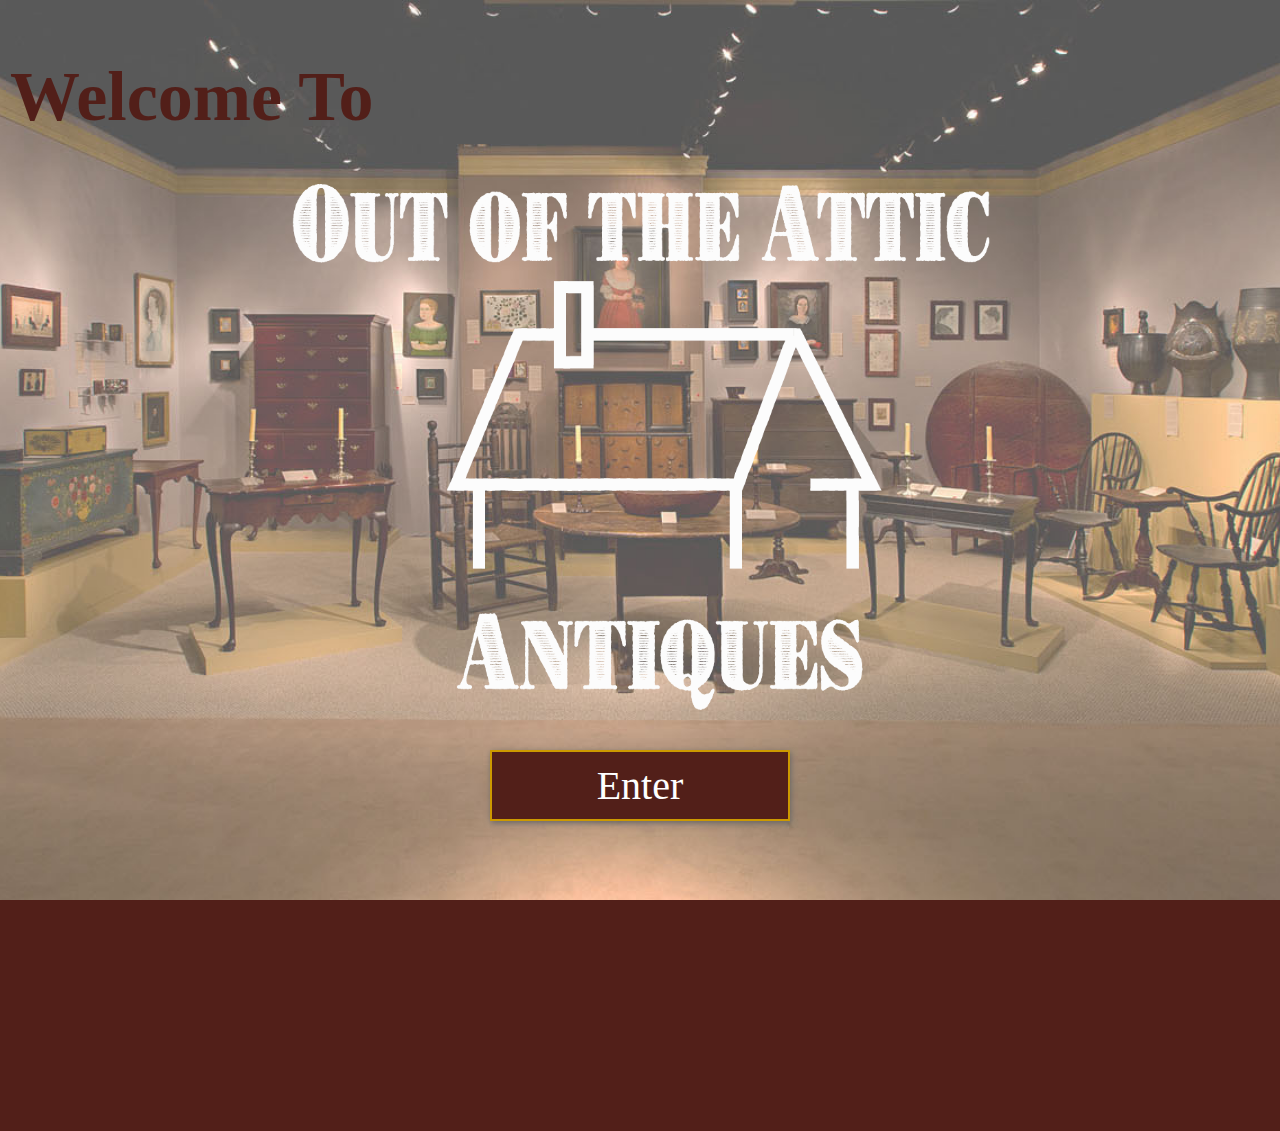
==== commit fde732ed: "add HTML comments" ====
--- a/index.html
+++ b/index.html
@@ -9,6 +9,7 @@
     <link rel="stylesheet" type="text/css" href="styles.css"/>
 </head>
 <body class="home">
+  <!-- Welcome to the Site! -->
   <div class="home-container">
     <h1 class="limit-min">Welcome To</h1>
     <img class="scale" src="img/attic.png" alt="Homepage Icon">
--- a/styles.css
+++ b/styles.css
@@ -1,10 +1,111 @@
 /*--------------IMPORTS----------------*/
-@import url(layout/grid-settings.css);
 @font-face {
   font-family: type;
   src: url("url(fonts/AmericanTypewriter.ttc).eot");
   src: url("url(fonts/AmericanTypewriter.ttc).eot#iefix") format("embedded-opentype"), url("url(fonts/AmericanTypewriter.ttc).ttf") format("truetype"), url("url(fonts/AmericanTypewriter.ttc).svg#type") format("svg"), url("url(fonts/AmericanTypewriter.ttc).woff") format("woff"); }
 
+.grtyoutube-popup {
+  position: fixed;
+  top: 0;
+  left: 0;
+  right: 0;
+  bottom: 0;
+  z-index: 99999; }
+
+.grtyoutube-popup-content {
+  margin-top: 150px;
+  width: 95%;
+  max-width: 850px;
+  margin-left: auto;
+  margin-right: auto;
+  position: relative; }
+
+.grtyoutube-popup-close {
+  position: absolute;
+  top: -30px;
+  right: 0;
+  color: #FFF;
+  font-size: 25px;
+  width: 17px;
+  height: 17px;
+  cursor: pointer; }
+
+.grtyoutube-iframe {
+  width: 100%;
+  height: 480px; }
+
+@media (max-width: 767px) {
+  .grtyoutube-iframe {
+    width: 100%;
+    height: 350px; } }
+
+.grtyoutube-dark-theme {
+  background: rgba(0, 0, 0, 0.85); }
+
+.grtyoutube-dark-theme .grtyoutube-popup-content {
+  -webkit-box-shadow: 0px 0px 8px 0px rgba(255, 255, 255, 0.4);
+  -moz-box-shadow: 0px 0px 8px 0px rgba(255, 255, 255, 0.4);
+  box-shadow: 0px 0px 8px 0px rgba(255, 255, 255, 0.4); }
+
+.grtyoutube-dark-theme .grtyoutube-popup-close {
+  background: url("img/icon-close-white.png") no-repeat; }
+
+.grtyoutube-light-theme {
+  background: rgba(255, 255, 255, 0.85); }
+
+.grtyoutube-light-theme .grtyoutube-popup-content {
+  -webkit-box-shadow: 0px 0px 8px 0px rgba(0, 0, 0, 0.4);
+  -moz-box-shadow: 0px 0px 8px 0px rgba(0, 0, 0, 0.4);
+  box-shadow: 0px 0px 8px 0px rgba(0, 0, 0, 0.4); }
+
+.grtyoutube-light-theme .grtyoutube-popup-close {
+  background: url("img/icon-close-black.png") no-repeat; }
+
+svg:hover {
+  -webkit-transform: scale(1.6);
+  -ms-transform: scale(1.6);
+  transform: scale(1.6); }
+
+svg {
+  -webkit-transition: all 0.5s;
+  -o-transition: all 0.5s;
+  transition: all 0.5s;
+  -webkit-transform-origin: 50% 50%;
+  -ms-transform-origin: 50% 50%;
+  transform-origin: 50% 50%; }
+
+/* Variables */
+/* SCALE */
+.scale {
+  -webkit-transition-property: scale;
+  -o-transition-property: scale;
+  transition-property: scale;
+  -webkit-transition-duration: 0.3s;
+  -o-transition-duration: 0.3s;
+  transition-duration: 0.3s;
+  -webkit-tap-highlight-color: transparent;
+  -webkit-transform: translateZ(0);
+  transform: translateZ(0); }
+  .scale:hover {
+    -webkit-transform: scale(1.1) rotate(3deg);
+    -ms-transform: scale(1.1) rotate(3deg);
+    transform: scale(1.1) rotate(3deg);
+    -webkit-transition: -webkit-transform 0.2s ease-in;
+    transition: -webkit-transform 0.2s ease-in;
+    -o-transition: transform 0.2s ease-in;
+    transition: transform 0.2s ease-in;
+    transition: transform 0.2s ease-in, -webkit-transform 0.2s ease-in; }
+
+@-webkit-keyframes spin {
+  50% {
+    -webkit-transform: rotateY(180deg);
+    transform: rotateY(-180deg); } }
+
+@keyframes spin {
+  50% {
+    -webkit-transform: rotateY(180deg);
+    transform: rotateY(-180deg); } }
+
 @font-face {
   font-family: type;
   src: url(fonts/AmericanTypewriter.ttc); }
@@ -14,7 +115,8 @@
   src: url(fonts/BadGuyBlack.otf); }
 
 @font-face {
-  src: url(fonts/SignPainter.ttc); }
+  src: url(fonts/SignPainter.ttc);
+  src: url("fonts/Signpainter.ttc") format("ttc"); }
 
 .limit-min {
   font-size: 4vw; }
@@ -144,10 +246,6 @@
     font-family: type;
     text-align: center; }
 
-/*
- * The MIT License
- * Copyright (c) 2012 Matias Meno <m@tias.me>
- */
 @-webkit-keyframes passing-through {
   0% {
     opacity: 0;
@@ -334,6 +432,7 @@
   border: 4px solid #cc9900;
   background-image: url(img/dragicon.png);
   background-size: 100px 100px;
+  max-width: 800px;
   background-position: center center;
   background-repeat: no-repeat;
   padding: 120px; }
@@ -556,6 +655,260 @@
         border-right: 6px solid transparent;
         border-bottom: 6px solid #be2626; }
 
+@media (min-width: 800px) {
+  header {
+    padding-bottom: 150px; } }
+
+@media (min-width: 800px) {
+  header #logo {
+    float: left; } }
+
+@media (min-width: 500px) {
+  header .menu {
+    -webkit-flex-wrap: wrap;
+    -ms-flex-wrap: wrap;
+    flex-wrap: wrap;
+    -webkit-box-pack: center;
+    -webkit-justify-content: center;
+    -ms-flex-pack: center;
+    justify-content: center;
+    -webkit-box-align: center;
+    -webkit-align-items: center;
+    -ms-flex-align: center;
+    align-items: center;
+    -webkit-box-flex: 1;
+    -webkit-flex-grow: 1;
+    -ms-flex-positive: 1;
+    flex-grow: 1; } }
+
+@media (min-width: 500px) {
+  header .icons-div img {
+    width: 60px; } }
+
+@media (min-width: 1200px) {
+  .about-container {
+    display: -webkit-box;
+    display: -webkit-flex;
+    display: -ms-flexbox;
+    display: flex;
+    -webkit-box-orient: horizontal;
+    -webkit-box-direction: normal;
+    -webkit-flex-direction: row;
+    -ms-flex-direction: row;
+    flex-direction: row; }
+    .about-container main {
+      width: 70%;
+      margin-right: 40px;
+      margin-top: -20px; } }
+
+@media (min-width: 800px) {
+  .event {
+    display: -webkit-box;
+    display: -webkit-flex;
+    display: -ms-flexbox;
+    display: flex;
+    -webkit-box-orient: horizontal;
+    -webkit-box-direction: normal;
+    -webkit-flex-direction: row;
+    -ms-flex-direction: row;
+    flex-direction: row;
+    -webkit-flex-wrap: wrap;
+    -ms-flex-wrap: wrap;
+    flex-wrap: wrap;
+    -webkit-box-pack: center;
+    -webkit-justify-content: center;
+    -ms-flex-pack: center;
+    justify-content: center;
+    padding: 30px;
+    max-width: 1000px;
+    margin: auto; }
+    .event img {
+      height: 100%;
+      margin-right: auto; }
+    .event a {
+      float: right; } }
+
+.expanded-wrapper {
+  bottom: 200px; }
+  .expanded-wrapper .expanded-imagery img:first-of-type {
+    padding-top: 20px; }
+  .expanded-wrapper .expanded-imagery img {
+    display: block;
+    margin: auto; }
+  @media (min-width: 800px) {
+    .expanded-wrapper {
+      display: grid;
+      grid-template-columns: 1fr 1fr;
+      max-width: 1200px;
+      width: 100%;
+      background-color: #808080;
+      font-family: type;
+      font-size: 1.25em;
+      color: white;
+      letter-spacing: 1.5px;
+      line-height: 1.5;
+      border: 4px solid #cc9900;
+      margin: auto; } }
+
+@media (min-width: 800px) {
+  footer ul {
+    display: -webkit-box;
+    display: -webkit-flex;
+    display: -ms-flexbox;
+    display: flex;
+    -webkit-box-orient: horizontal;
+    -webkit-box-direction: normal;
+    -webkit-flex-direction: row;
+    -ms-flex-direction: row;
+    flex-direction: row; }
+    footer ul li {
+      -webkit-box-flex: 1;
+      -webkit-flex-grow: 1;
+      -ms-flex-positive: 1;
+      flex-grow: 1;
+      width: calc(100% * (1/2)); } }
+
+@media (min-width: 1200px) {
+  footer {
+    max-height: 210px; }
+    footer li {
+      margin: 40px; } }
+
+@media (min-width: 800px) {
+  .blog .blog-large img {
+    display: block;
+    margin: auto; }
+  .blog h3 {
+    text-align: center; }
+  .blog .blog-large p {
+    padding-top: 20px; }
+  .blog .blog-large button,
+  .blog .blog-medium button {
+    margin-left: 70%; }
+  .blog .blog-large p,
+  .blog .blog-medium p {
+    max-width: 700px;
+    margin: auto; }
+  .blog .blog-medium .blog-medium-content {
+    max-width: 700px;
+    margin: auto; }
+  .blog .blog-medium button {
+    margin-top: 20px; }
+  .blog .blog-small-content {
+    width: 100%;
+    max-width: 700px;
+    margin: auto; } }
+
+@media (min-width: 1200px) {
+  .blog-container {
+    display: grid;
+    grid-template-columns: repeat(12, 1fr);
+    grid-template-rows: repeat(12, 1fr);
+    -webkit-box-pack: center;
+    -webkit-justify-content: center;
+    -ms-flex-pack: center;
+    justify-content: center;
+    -webkit-align-content: end;
+    -ms-flex-line-pack: end;
+    align-content: end;
+    margin: auto; }
+    .blog-container .blog-large {
+      grid-column: 2 / 8;
+      grid-row: 1 / 11; }
+    .blog-container .blog-medium {
+      grid-column: 8 / 12;
+      grid-row: 1 / 6;
+      height: 100%; }
+      .blog-container .blog-medium button {
+        width: 100%;
+        max-width: 150px;
+        font-size: 1.25em;
+        margin: auto;
+        margin-left: 175px;
+        margin-top: 20px; }
+    .blog-container #item_1 {
+      grid-column: 8 / 12;
+      grid-row: 7 / 8; }
+    .blog-container #item_2 {
+      grid-column: 8 / 12;
+      grid-row: 8 / 9; }
+    .blog-container #item_3 {
+      grid-column: 8 / 12;
+      grid-row: 9 / 10; }
+    .blog-container #item_4 {
+      grid-column: 8 / 12;
+      grid-row: 10 / 11; } }
+
+@media (min-width: 1200px) {
+  .blog-expand-grid {
+    width: 100%;
+    max-width: 1200px;
+    display: grid;
+    grid-template-columns: 1fr 1fr;
+    -webkit-box-pack: center;
+    -webkit-justify-content: center;
+    -ms-flex-pack: center;
+    justify-content: center;
+    -webkit-align-content: end;
+    -ms-flex-line-pack: end;
+    align-content: end;
+    margin: auto; } }
+
+.blog-expand-grid #expand-blog-image {
+  padding: 20px; }
+
+@media (min-width: 800px) {
+  .appraisals-container form {
+    max-width: 600px;
+    margin: auto; }
+  .appraisals-container input[type="text"],
+  .appraisals-container input[type="email"],
+  .appraisals-container input[type="submit"] {
+    margin-bottom: 10px; }
+  .appraisals-container .app-first,
+  .appraisals-container .app-second,
+  .appraisals-container .app-contact {
+    margin: auto;
+    width: 100%;
+    max-width: 600px;
+    text-align: center;
+    padding-top: 10px; }
+  .appraisals-container .app-message textarea {
+    display: block;
+    width: 100%;
+    max-width: 600px;
+    margin: auto; } }
+
+@media (min-width: 1200px) {
+  .appraisals-container {
+    display: grid;
+    grid-gap: 20px;
+    -webkit-box-pack: center;
+    -webkit-justify-content: center;
+    -ms-flex-pack: center;
+    justify-content: center;
+    -webkit-align-content: end;
+    -ms-flex-line-pack: end;
+    align-content: end;
+    margin: auto; } }
+
+.appraisals-container .app-item1 {
+  grid-column: 1 / 7;
+  grid-row: 1 / 6; }
+
+.appraisals-container .app-message {
+  grid-column: 7 / 12;
+  grid-row: 1 / 6; }
+  .appraisals-container .app-message textarea {
+    height: 280px; }
+
+.appraisals-container .app-contact {
+  grid-column: 1 / 12;
+  grid-row: 6 / 11; }
+
+.appraisals-container .app-button {
+  grid-column: 10 / 11; }
+
 html {
   -webkit-box-sizing: border-box;
   box-sizing: border-box; }
@@ -568,12 +921,20 @@
   background-color: #521F19;
   color: white;
   padding: 10px;
-  width: 100%; }
+  width: 100%;
+  margin: 0;
+  position: relative; }
 
 header {
-  max-width: 1600px;
   width: 100%;
+  max-width: 1800px;
   margin: 0 auto; }
+
+#logo {
+  width: 100%;
+  max-width: 200px;
+  margin: auto;
+  display: block; }
 
 .menu {
   display: -webkit-box;
@@ -588,8 +949,9 @@
   -webkit-justify-content: center;
   -ms-flex-pack: center;
   justify-content: center;
-  font-family: SignPainter; }
-  @media (max-width: 40em) {
+  font-family: SignPainter;
+  margin-top: 50px; }
+  @media (max-width: 800px) {
     .menu {
       -webkit-box-orient: vertical;
       -webkit-box-direction: normal;
@@ -599,8 +961,6 @@
   .menu .logo {
     max-width: 200px;
     padding-top: 10px; }
-  .menu .icons-div {
-    padding-left: 10px; }
   .menu .icons {
     max-width: 80px;
     margin: 0 -25px;
@@ -622,14 +982,19 @@
   width: 100%;
   background-color: rgba(128, 128, 128, 0.5);
   position: relative;
-  left: 0px;
-  bottom: 0px;
+  left: 0;
+  bottom: 0;
   font-family: type;
+  font-size: 0.75em;
   letter-spacing: 2px;
   display: -webkit-box;
   display: -webkit-flex;
   display: -ms-flexbox;
   display: flex;
+  -webkit-box-flex: 1;
+  -webkit-flex-grow: 1;
+  -ms-flex-positive: 1;
+  flex-grow: 1;
   -webkit-box-pack: center;
   -webkit-justify-content: center;
   -ms-flex-pack: center;
@@ -641,7 +1006,7 @@
       padding: 10px; }
 
 .footer-svg {
-  max-width: 40px; }
+  max-width: 20px; }
 
 .home {
   background-image: url(img/background.jpg);
@@ -653,14 +1018,13 @@
   font-family: SignPainter;
   display: block; }
   .home img {
-    width: 900px;
+    width: 700px;
     max-width: 100%;
     margin: auto;
     display: block; }
 
 .enter {
-  background-color: transparent;
-  border: 5px solid #521F19;
+  background-color: #521F19;
   color: white;
   padding: 10px;
   cursor: pointer;
@@ -674,6 +1038,9 @@
   padding-top: 40px;
   text-decoration: none; }
 
+a {
+  text-decoration: none; }
+
 .about p {
   font-family: type;
   letter-spacing: 1px;
@@ -688,6 +1055,9 @@
   text-align: center;
   color: #cc9900; }
 
+.about-container {
+  padding: 10px; }
+
 #emailkern {
   letter-spacing: 2px; }
 
@@ -698,14 +1068,35 @@
   display: block;
   padding-bottom: 20px; }
 
-.featured-container {
-  width: 1200px;
-  max-width: 100%; }
-
 .events-container {
-  border: 4px solid #cc9900; }
-  .events-container div:last-child {
-    margin-bottom: 100px; }
+  border: 4px solid #cc9900;
+  margin-bottom: 100px; }
+
+.expanded-wrapper,
+.expand-container {
+  width: 100%;
+  background-color: #808080;
+  font-family: type;
+  font-size: 1.25em;
+  color: white;
+  letter-spacing: 1.5px;
+  line-height: 1.5;
+  border: 4px solid #cc9900;
+  margin: auto; }
+  .expanded-wrapper p,
+  .expand-container p {
+    padding: 10px; }
+  .expanded-wrapper button,
+  .expand-container button {
+    margin: 20px; }
+
+.expanded-imagery img {
+  width: 100%;
+  max-width: 500px;
+  padding: 10px; }
+
+.expanded-wrapper {
+  margin-bottom: 100px; }
 
 .blog h2 {
   font-family: badguy;
@@ -728,8 +1119,7 @@
   line-height: 1.5; }
 
 .blog-large,
-.blog-medium,
-.blog-small {
+.blog-medium {
   padding: 20px;
   background-color: #808080;
   border: 4px solid #cc9900;
@@ -741,25 +1131,57 @@
   margin: auto;
   float: right; }
 
-.blog-small h3 {
-  font-size: 0.875em;
-  display: inline-block;
-  padding-right: 10px; }
-
-.truncate {
-  width: 240px;
-  white-space: nowrap;
-  overflow: hidden;
-  -o-text-overflow: ellipsis;
-  text-overflow: ellipsis; }
+.blog-small {
+  height: 70px;
+  padding: 10px;
+  background-color: #808080;
+  border: 4px solid #cc9900;
+  margin: 10px; }
+  .blog-small h3 {
+    font-size: 0.875em;
+    text-align: left;
+    float: left; }
+  .blog-small button {
+    float: right;
+    font-size: 0.9375em; }
+
+.expand h1 {
+  font-family: badguy;
+  color: #cc9900;
+  text-align: center;
+  font-size: 1.875em;
+  letter-spacing: 1px; }
 
 .expand aside {
   font-family: type;
   letter-spacing: 1.5px;
-  line-height: 1.5; }
-
-.expand img {
-  max-width: 100%; }
+  line-height: 1.5;
+  font-size: 20px; }
+  .expand aside h2 {
+    color: #521F19;
+    font-weight: bold; }
+
+.expand button {
+  display: block;
+  margin: auto;
+  margin-top: 20px;
+  margin-bottom: 100px; }
+
+.expand #expand-blog-image {
+  max-width: 100%;
+  margin: auto;
+  display: block;
+  padding-bottom: 20px; }
+
+.expand .description,
+.expand .skills {
+  padding: 10px; }
+
+.scrollable {
+  width: 100%;
+  max-width: 800px;
+  height: 600px;
+  overflow: scroll; }
 
 .events-container {
   background-color: #808080; }
@@ -785,19 +1207,23 @@
     font-family: SignPainter;
     font-size: 3.125em; }
 
-.appraisals-container p {
-  letter-spacing: 1.5px; }
-
-.appraisals-container input[type="text"],
-.appraisals-container input[type="email"],
-.appraisals-container input[type="submit"],
-.appraisals-container textarea {
-  border: 4px solid #cc9900;
-  opacity: 1;
-  padding: 10px; }
-
-.appraisals-container button {
-  font-size: 1.875em; }
+.appraisals-container {
+  background-color: rgba(128, 128, 128, 0.4);
+  padding: 30px;
+  border: 1px solid #cc9900; }
+  .appraisals-container p {
+    letter-spacing: 1.5px; }
+  .appraisals-container input[type="text"],
+  .appraisals-container input[type="email"],
+  .appraisals-container input[type="submit"],
+  .appraisals-container textarea {
+    border: 4px solid #cc9900;
+    opacity: 1;
+    padding: 10px;
+    font-size: 1.25em;
+    max-width: 800px; }
+  .appraisals-container button {
+    font-size: 1.875em; }
 
 .dropzone p,
 .app-first p,
@@ -894,20 +1320,21 @@
 
 .home-container,
 .about-container,
+.featured-container,
 .events-container,
 .blog-container,
-.expand-container,
 .appraisals-container,
-.contact-container {
+.form-container {
   width: 100%;
-  max-width: 1200px;
-  margin: auto; }
+  max-width: 1800px;
+  margin: auto;
+  margin-bottom: 300px; }
 
 .about h1,
 .featured h1,
 .events h1,
+.blog-body h1,
 .blog h1,
-.expand h1,
 .appraisals h1,
 .contact h1 {
   font-family: badguy;
@@ -927,7 +1354,8 @@
   background: #521F19;
   padding: 10px 20px 10px 20px;
   text-decoration: none;
-  margin-bottom: 15px; }
+  cursor: pointer;
+  margin-bottom: 20px; }
   button:hover {
     background: #cc9900;
     text-decoration: none; }
@@ -963,51 +1391,6 @@
 
 .close:hover,
 .close:focus {
-  color: black;
+  color: white;
   text-decoration: none;
   cursor: pointer; }
-
-/* Variables */
-/* SCALE */
-.scale {
-  -webkit-transition-property: scale;
-  -o-transition-property: scale;
-  transition-property: scale;
-  -webkit-transition-duration: 0.3s;
-  -o-transition-duration: 0.3s;
-  transition-duration: 0.3s;
-  -webkit-tap-highlight-color: transparent;
-  -webkit-transform: translateZ(0);
-  transform: translateZ(0); }
-  .scale:hover {
-    -webkit-transform: scale(1.1) rotate(3deg);
-    -ms-transform: scale(1.1) rotate(3deg);
-    transform: scale(1.1) rotate(3deg);
-    -webkit-transition: -webkit-transform 0.2s ease-in;
-    transition: -webkit-transform 0.2s ease-in;
-    -o-transition: transform 0.2s ease-in;
-    transition: transform 0.2s ease-in;
-    transition: transform 0.2s ease-in, -webkit-transform 0.2s ease-in; }
-
-@-webkit-keyframes spin {
-  50% {
-    -webkit-transform: rotateY(180deg);
-    transform: rotateY(-180deg); } }
-
-@keyframes spin {
-  50% {
-    -webkit-transform: rotateY(180deg);
-    transform: rotateY(-180deg); } }
-
-svg:hover {
-  -webkit-transform: scale(1.6);
-  -ms-transform: scale(1.6);
-  transform: scale(1.6); }
-
-svg {
-  -webkit-transition: all 0.5s;
-  -o-transition: all 0.5s;
-  transition: all 0.5s;
-  -webkit-transform-origin: 50% 50%;
-  -ms-transform-origin: 50% 50%;
-  transform-origin: 50% 50%; }
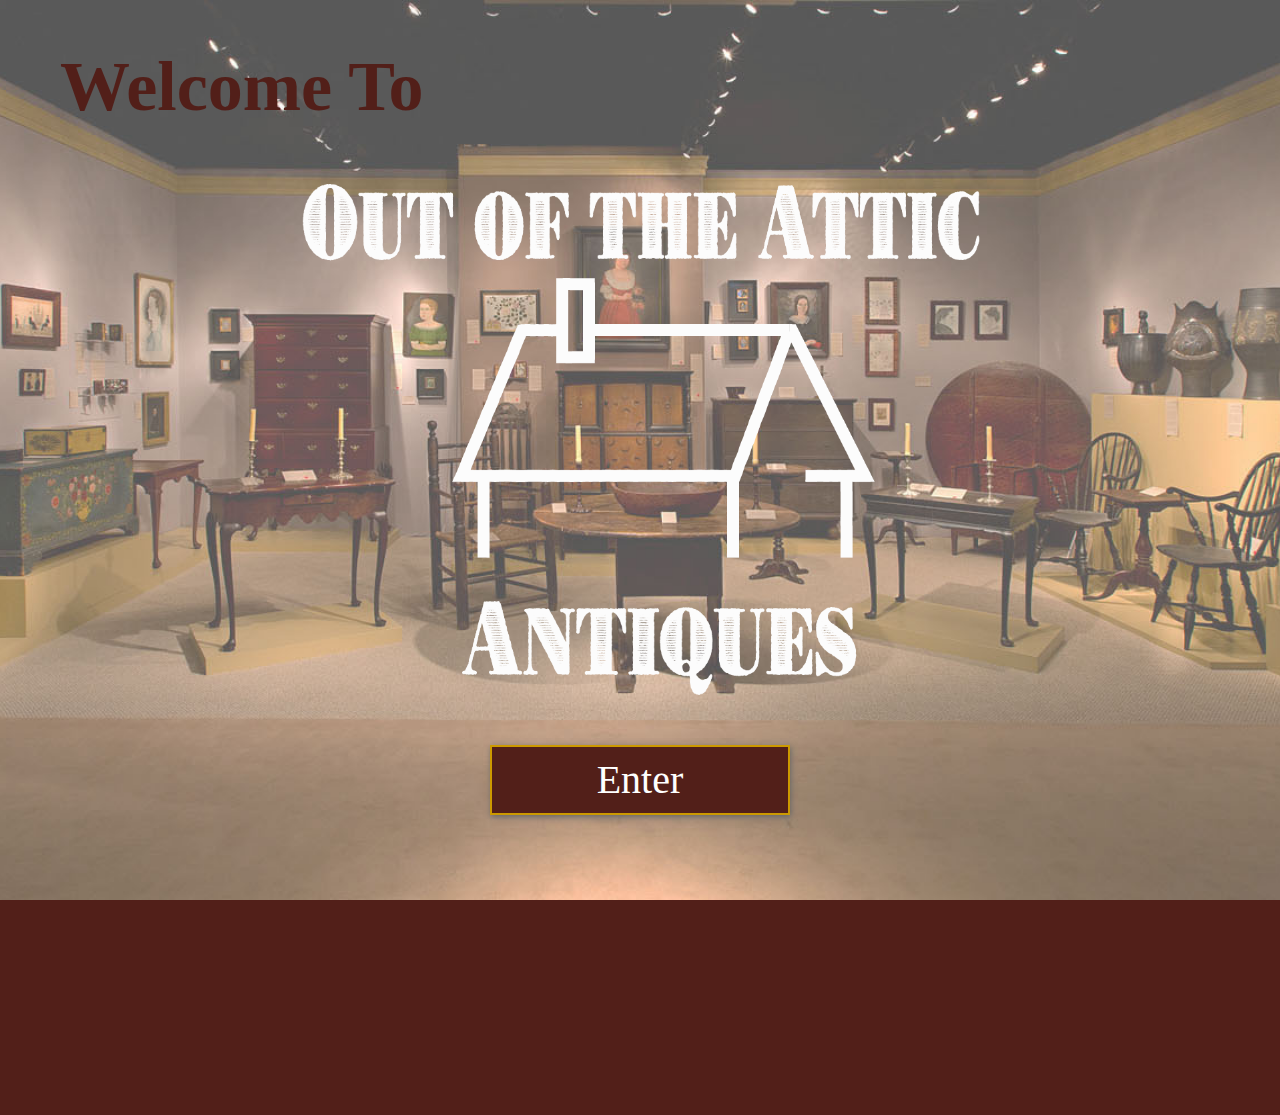
==== commit 8e5a6256: "final version for grading" ====
--- a/index.html
+++ b/index.html
@@ -17,5 +17,7 @@
       <a href="about.html"><button class="enter limit-min-max" type="button">Enter</button></a>
     </div>
   </div>
+  <!--Concatenated Javascript File -->
+  <script src="js/styles-dist.js"></script>
 </body>
 </html>
--- a/styles.css
+++ b/styles.css
@@ -106,17 +106,411 @@
     -webkit-transform: rotateY(180deg);
     transform: rotateY(-180deg); } }
 
+/*! normalize.css v7.0.0 | MIT License | github.com/necolas/normalize.css */
+/* Document
+   ========================================================================== */
+/**
+ * 1. Correct the line height in all browsers.
+ * 2. Prevent adjustments of font size after orientation changes in
+ *    IE on Windows Phone and in iOS.
+ */
+html {
+  line-height: 1.15;
+  /* 1 */
+  -ms-text-size-adjust: 100%;
+  /* 2 */
+  -webkit-text-size-adjust: 100%;
+  /* 2 */ }
+
+/* Sections
+   ========================================================================== */
+/**
+ * Remove the margin in all browsers (opinionated).
+ */
+body {
+  margin: 0; }
+
+/**
+ * Add the correct display in IE 9-.
+ */
+article,
+aside,
+footer,
+header,
+nav,
+section {
+  display: block; }
+
+/**
+ * Correct the font size and margin on `h1` elements within `section` and
+ * `article` contexts in Chrome, Firefox, and Safari.
+ */
+h1 {
+  font-size: 2em;
+  margin: 0.67em 0; }
+
+/* Grouping content
+   ========================================================================== */
+/**
+ * Add the correct display in IE 9-.
+ * 1. Add the correct display in IE.
+ */
+figcaption,
+figure,
+main {
+  /* 1 */
+  display: block; }
+
+/**
+ * Add the correct margin in IE 8.
+ */
+figure {
+  margin: 1em 40px; }
+
+/**
+ * 1. Add the correct box sizing in Firefox.
+ * 2. Show the overflow in Edge and IE.
+ */
+hr {
+  -webkit-box-sizing: content-box;
+  box-sizing: content-box;
+  /* 1 */
+  height: 0;
+  /* 1 */
+  overflow: visible;
+  /* 2 */ }
+
+/**
+ * 1. Correct the inheritance and scaling of font size in all browsers.
+ * 2. Correct the odd `em` font sizing in all browsers.
+ */
+pre {
+  font-family: monospace, monospace;
+  /* 1 */
+  font-size: 1em;
+  /* 2 */ }
+
+/* Text-level semantics
+   ========================================================================== */
+/**
+ * 1. Remove the gray background on active links in IE 10.
+ * 2. Remove gaps in links underline in iOS 8+ and Safari 8+.
+ */
+a {
+  background-color: transparent;
+  /* 1 */
+  -webkit-text-decoration-skip: objects;
+  /* 2 */ }
+
+/**
+ * 1. Remove the bottom border in Chrome 57- and Firefox 39-.
+ * 2. Add the correct text decoration in Chrome, Edge, IE, Opera, and Safari.
+ */
+abbr[title] {
+  border-bottom: none;
+  /* 1 */
+  text-decoration: underline;
+  /* 2 */
+  -webkit-text-decoration: underline dotted;
+  text-decoration: underline dotted;
+  /* 2 */ }
+
+/**
+ * Prevent the duplicate application of `bolder` by the next rule in Safari 6.
+ */
+b,
+strong {
+  font-weight: inherit; }
+
+/**
+ * Add the correct font weight in Chrome, Edge, and Safari.
+ */
+b,
+strong {
+  font-weight: bolder; }
+
+/**
+ * 1. Correct the inheritance and scaling of font size in all browsers.
+ * 2. Correct the odd `em` font sizing in all browsers.
+ */
+code,
+kbd,
+samp {
+  font-family: monospace, monospace;
+  /* 1 */
+  font-size: 1em;
+  /* 2 */ }
+
+/**
+ * Add the correct font style in Android 4.3-.
+ */
+dfn {
+  font-style: italic; }
+
+/**
+ * Add the correct background and color in IE 9-.
+ */
+mark {
+  background-color: #ff0;
+  color: #000; }
+
+/**
+ * Add the correct font size in all browsers.
+ */
+small {
+  font-size: 80%; }
+
+/**
+ * Prevent `sub` and `sup` elements from affecting the line height in
+ * all browsers.
+ */
+sub,
+sup {
+  font-size: 75%;
+  line-height: 0;
+  position: relative;
+  vertical-align: baseline; }
+
+sub {
+  bottom: -0.25em; }
+
+sup {
+  top: -0.5em; }
+
+/* Embedded content
+   ========================================================================== */
+/**
+ * Add the correct display in IE 9-.
+ */
+audio,
+video {
+  display: inline-block; }
+
+/**
+ * Add the correct display in iOS 4-7.
+ */
+audio:not([controls]) {
+  display: none;
+  height: 0; }
+
+/**
+ * Remove the border on images inside links in IE 10-.
+ */
+img {
+  border-style: none; }
+
+/**
+ * Hide the overflow in IE.
+ */
+svg:not(:root) {
+  overflow: hidden; }
+
+/* Forms
+   ========================================================================== */
+/**
+ * 1. Change the font styles in all browsers (opinionated).
+ * 2. Remove the margin in Firefox and Safari.
+ */
+button,
+input,
+optgroup,
+select,
+textarea {
+  font-family: sans-serif;
+  /* 1 */
+  font-size: 100%;
+  /* 1 */
+  line-height: 1.15;
+  /* 1 */
+  margin: 0;
+  /* 2 */ }
+
+/**
+ * Show the overflow in IE.
+ * 1. Show the overflow in Edge.
+ */
+button,
+input {
+  /* 1 */
+  overflow: visible; }
+
+/**
+ * Remove the inheritance of text transform in Edge, Firefox, and IE.
+ * 1. Remove the inheritance of text transform in Firefox.
+ */
+button,
+select {
+  /* 1 */
+  text-transform: none; }
+
+/**
+ * 1. Prevent a WebKit bug where (2) destroys native `audio` and `video`
+ *    controls in Android 4.
+ * 2. Correct the inability to style clickable types in iOS and Safari.
+ */
+button,
+html [type="button"],
+[type="reset"],
+[type="submit"] {
+  -webkit-appearance: button;
+  /* 2 */ }
+
+/**
+ * Remove the inner border and padding in Firefox.
+ */
+button::-moz-focus-inner,
+[type="button"]::-moz-focus-inner,
+[type="reset"]::-moz-focus-inner,
+[type="submit"]::-moz-focus-inner {
+  border-style: none;
+  padding: 0; }
+
+/**
+ * Restore the focus styles unset by the previous rule.
+ */
+button:-moz-focusring,
+[type="button"]:-moz-focusring,
+[type="reset"]:-moz-focusring,
+[type="submit"]:-moz-focusring {
+  outline: 1px dotted ButtonText; }
+
+/**
+ * Correct the padding in Firefox.
+ */
+fieldset {
+  padding: 0.35em 0.75em 0.625em; }
+
+/**
+ * 1. Correct the text wrapping in Edge and IE.
+ * 2. Correct the color inheritance from `fieldset` elements in IE.
+ * 3. Remove the padding so developers are not caught out when they zero out
+ *    `fieldset` elements in all browsers.
+ */
+legend {
+  -webkit-box-sizing: border-box;
+  box-sizing: border-box;
+  /* 1 */
+  color: inherit;
+  /* 2 */
+  display: table;
+  /* 1 */
+  max-width: 100%;
+  /* 1 */
+  padding: 0;
+  /* 3 */
+  white-space: normal;
+  /* 1 */ }
+
+/**
+ * 1. Add the correct display in IE 9-.
+ * 2. Add the correct vertical alignment in Chrome, Firefox, and Opera.
+ */
+progress {
+  display: inline-block;
+  /* 1 */
+  vertical-align: baseline;
+  /* 2 */ }
+
+/**
+ * Remove the default vertical scrollbar in IE.
+ */
+textarea {
+  overflow: auto; }
+
+/**
+ * 1. Add the correct box sizing in IE 10-.
+ * 2. Remove the padding in IE 10-.
+ */
+[type="checkbox"],
+[type="radio"] {
+  -webkit-box-sizing: border-box;
+  box-sizing: border-box;
+  /* 1 */
+  padding: 0;
+  /* 2 */ }
+
+/**
+ * Correct the cursor style of increment and decrement buttons in Chrome.
+ */
+[type="number"]::-webkit-inner-spin-button,
+[type="number"]::-webkit-outer-spin-button {
+  height: auto; }
+
+/**
+ * 1. Correct the odd appearance in Chrome and Safari.
+ * 2. Correct the outline style in Safari.
+ */
+[type="search"] {
+  -webkit-appearance: textfield;
+  /* 1 */
+  outline-offset: -2px;
+  /* 2 */ }
+
+/**
+ * Remove the inner padding and cancel buttons in Chrome and Safari on macOS.
+ */
+[type="search"]::-webkit-search-cancel-button,
+[type="search"]::-webkit-search-decoration {
+  -webkit-appearance: none; }
+
+/**
+ * 1. Correct the inability to style clickable types in iOS and Safari.
+ * 2. Change font properties to `inherit` in Safari.
+ */
+::-webkit-file-upload-button {
+  -webkit-appearance: button;
+  /* 1 */
+  font: inherit;
+  /* 2 */ }
+
+/* Interactive
+   ========================================================================== */
+/*
+ * Add the correct display in IE 9-.
+ * 1. Add the correct display in Edge, IE, and Firefox.
+ */
+details,
+menu {
+  display: block; }
+
+/*
+ * Add the correct display in all browsers.
+ */
+summary {
+  display: list-item; }
+
+/* Scripting
+   ========================================================================== */
+/**
+ * Add the correct display in IE 9-.
+ */
+canvas {
+  display: inline-block; }
+
+/**
+ * Add the correct display in IE.
+ */
+template {
+  display: none; }
+
+/* Hidden
+   ========================================================================== */
+/**
+ * Add the correct display in IE 10-.
+ */
+[hidden] {
+  display: none; }
+
 @font-face {
   font-family: type;
-  src: url(fonts/AmericanTypewriter.ttc); }
+  src: url(fonts/AmericanTypewriter.ttf); }
 
 @font-face {
   font-family: badguy;
   src: url(fonts/BadGuyBlack.otf); }
 
 @font-face {
-  src: url(fonts/SignPainter.ttc);
-  src: url("fonts/Signpainter.ttc") format("ttc"); }
+  src: url(fonts/SignPainter.ttf); }
 
 .limit-min {
   font-size: 4vw; }
@@ -149,6 +543,7 @@
   display: grid;
   grid-gap: 20px;
   grid-template-columns: repeat(auto-fit, minmax(300px, 1fr));
+  -ms-grid-columns: repeat(auto-fit, minmax(300px, 1fr));
   grid-auto-rows: 150px;
   grid-auto-flow: row dense; }
 
@@ -170,7 +565,9 @@
   -webkit-box-sizing: border-box;
   box-sizing: border-box;
   grid-column-start: auto;
+  -ms-grid-column: auto;
   grid-row-start: auto;
+  -ms-grid-row: auto;
   background-image: url("img/grid_img/guitar.jpg");
   background-size: cover;
   background-position: center;
@@ -739,6 +1136,7 @@
     .expanded-wrapper {
       display: grid;
       grid-template-columns: 1fr 1fr;
+      -ms-grid-columns: 1fr 1fr;
       max-width: 1200px;
       width: 100%;
       background-color: #808080;
@@ -803,7 +1201,9 @@
   .blog-container {
     display: grid;
     grid-template-columns: repeat(12, 1fr);
+    -ms-grid-columns: repeat(12, 1fr);
     grid-template-rows: repeat(12, 1fr);
+    -ms-grid-rows: repeat(12, 1fr);
     -webkit-box-pack: center;
     -webkit-justify-content: center;
     -ms-flex-pack: center;
@@ -845,6 +1245,7 @@
     max-width: 1200px;
     display: grid;
     grid-template-columns: 1fr 1fr;
+    -ms-grid-columns: 1fr 1fr;
     -webkit-box-pack: center;
     -webkit-justify-content: center;
     -ms-flex-pack: center;
@@ -920,7 +1321,6 @@
 body {
   background-color: #521F19;
   color: white;
-  padding: 10px;
   width: 100%;
   margin: 0;
   position: relative; }
@@ -928,7 +1328,9 @@
 header {
   width: 100%;
   max-width: 1800px;
-  margin: 0 auto; }
+  margin: 0 auto;
+  padding: 10px;
+  margin-bottom: 100px; }
 
 #logo {
   width: 100%;
@@ -985,7 +1387,7 @@
   left: 0;
   bottom: 0;
   font-family: type;
-  font-size: 0.75em;
+  font-size: 1em;
   letter-spacing: 2px;
   display: -webkit-box;
   display: -webkit-flex;
@@ -1021,7 +1423,11 @@
     width: 700px;
     max-width: 100%;
     margin: auto;
-    display: block; }
+    display: block;
+    padding: 10px; }
+  .home h1 {
+    padding-left: 60px;
+    position: relative; }
 
 .enter {
   background-color: #521F19;
@@ -1209,7 +1615,7 @@
 
 .appraisals-container {
   background-color: rgba(128, 128, 128, 0.4);
-  padding: 30px;
+  padding: 20px;
   border: 1px solid #cc9900; }
   .appraisals-container p {
     letter-spacing: 1.5px; }
@@ -1261,7 +1667,8 @@
   background-size: cover; }
 
 .form-container {
-  color: #cc9900; }
+  color: #cc9900;
+  padding: 10px; }
 
 #form {
   width: 700px;
